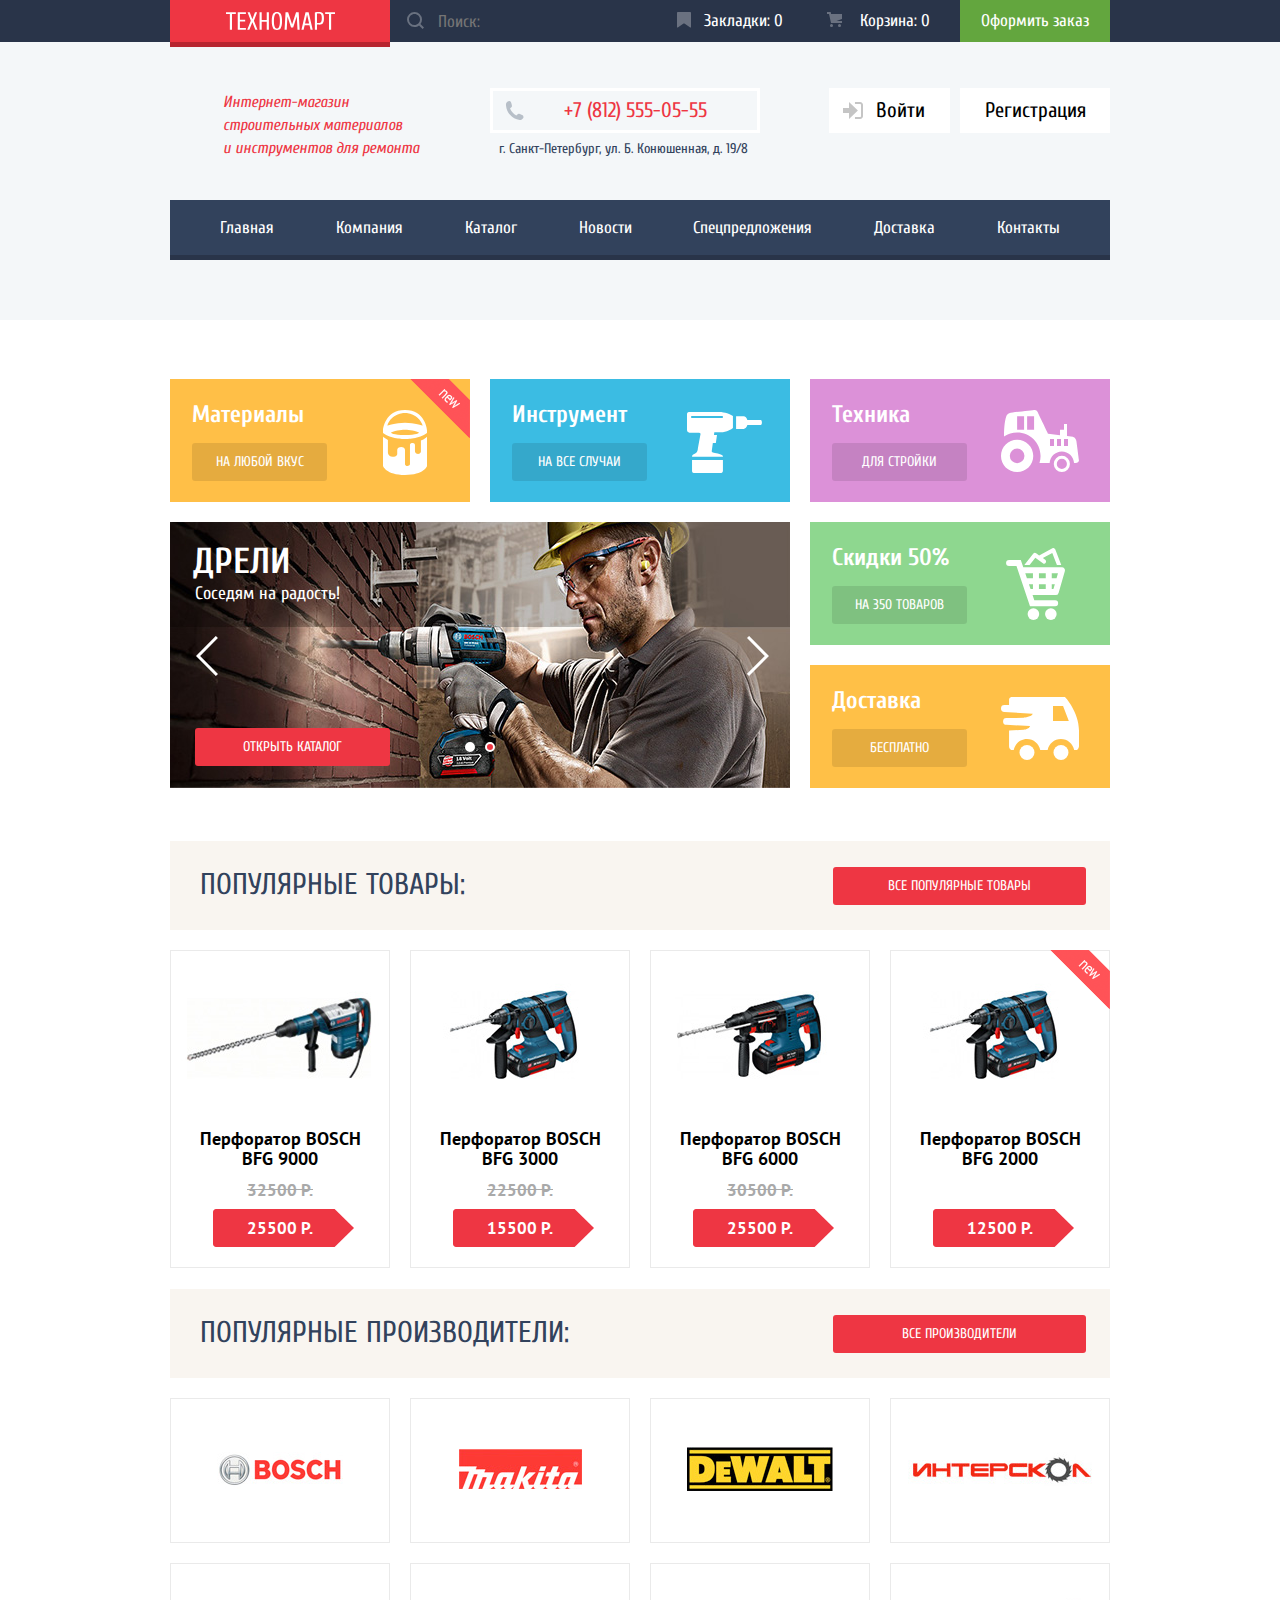
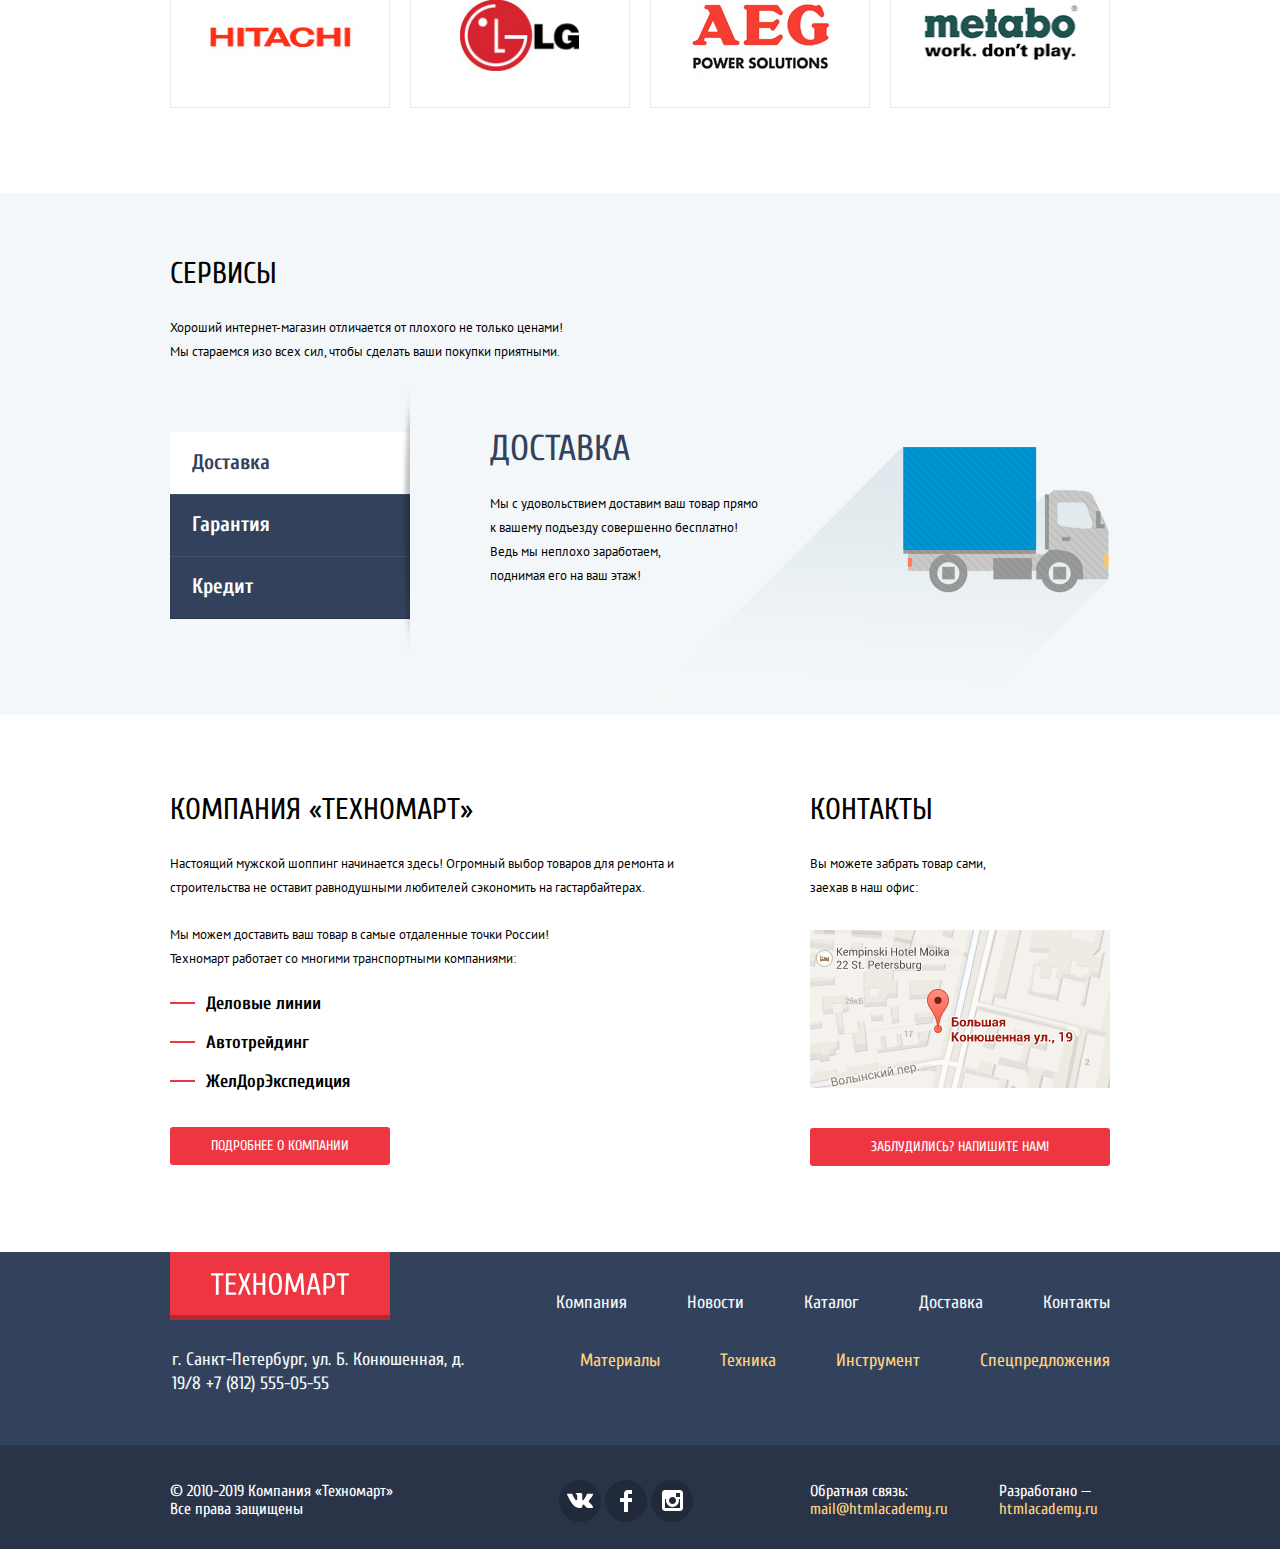
==== index.html @ 9e4eccc7 "del class for modal and required input" ====
<!DOCTYPE html>
<html lang="ru">
  <head>
    <meta charset="utf-8">
    <title>Интернет-магазин «Техномарт»</title>
    <link href="css/normalize.css" rel="stylesheet">
    <link href="css/style.css" rel="stylesheet">
    <link href="https://fonts.googleapis.com/css?family=Cuprum:400,400i,700&display=swap&subset=cyrillic" rel="stylesheet">
    <link href="https://fonts.googleapis.com/css?family=PT+Sans:400,700&display=swap&subset=cyrillic" rel="stylesheet">
  </head>
  <body>
    <header class="main-header">
      <div class="header-top">
        <div class="container">
          <div class="logo-index">
            <img src="img/logo-technomart.svg" width="109" height="19" alt="Логитип интернет-магазина «Техномарт»"></div>
          <form class="header-search" action="https://echo.htmlacademy.ru" method="get">
            <input class="search" type="search" name="search" placeholder="Поиск:">
            <button class="button-search" type="submit" aria-label="Поиск">
              <svg xmlns="http://www.w3.org/2000/svg" width="17" height="17" viewBox="0 0 17 17" aria-hidden="true">
                <path class="icon-search" fill="#ffffff" opacity="0.3" d="M17 15.586l-3.542-3.542A7.465 7.465 0 0 0 15 7.5 7.5 7.5 0 1 0 7.5 15c1.71 0 3.282-.579 4.544-1.542L15.586 17 17 15.586zM2 7.5C2 4.467 4.467 2 7.5 2 10.532 2 13 4.467 13 7.5c0 3.032-2.468 5.5-5.5 5.5A5.506 5.506 0 0 1 2 7.5z"/>
              </svg>
            </button>
          </form>
          <a class="header-bookmark" href="">
            <img class="icon-bookmark" src="img/icon-bookmark.svg" width="14" height="16" alt="" aria-hidden="true">Закладки: 0</a>
          <a class="header-cart" href="">
            <img class="icon-cart" src="img/icon-cart.svg" width="15" height="15" alt="" aria-hidden="true">Корзина: 0</a>
          <a class="header-buy" href="">Оформить заказ</a>
        </div>
      </div>
      <div class="header-middle">
        <div class="container">
          <h1 class="title">Интернет-магазин строительных материалов и&nbsp;инструментов для ремонта</h1>
          <div class="header-contacts">
            <a class="phone" href="tel:+78125550555">
             <img src="img/icon-phone.svg" width="19" height="19" alt="" aria-hidden="true">+7 (812) 555-05-55</a>
            <p class="address">г. Санкт-Петербург, ул. Б. Конюшенная, д. 19/8</p>
          </div>
          <div class="user-menu">
            <a class="user-item user-login" href="">
              <svg xmlns="http://www.w3.org/2000/svg" width="20" height="17" viewBox="0 0 20 17" aria-hidden="true">
                <path fill="#c5c5c5" d="M14.875 8.5L6 0v6H0v5h6v6z"/>
                <path fill="#c5c5c5" d="M16.986 15.01h-5.027V17h5.027c2.178 0 3.004-1.81 3.029-3.026V3.028C19.99 1.811 19.164 0 16.986 0h-5.027v1.99h5.027c.839 0 .992.681 1.01 1.057v10.904c-.017.376-.171 1.059-1.01 1.059z"/>
              </svg>Войти</a>
            <a class="user-item user-reg" href="">Регистрация</a>
          </div>
        </div>
      </div>
      <div class="header-down">
        <div class="container">
          <nav class="main-navigation" aria-label="Навигация по сайту">
            <ul class="site-navigation list-style">
              <li><a href="index.html">Главная</a></li>
              <li><a href="">Компания</a></li>
              <li><a href="catalog.html">Каталог</a></li>
              <li><a href="">Новости</a></li>
              <li><a href="">Спецпредложения</a></li>
              <li><a href="">Доставка</a></li>
              <li><a href="">Контакты</a></li>
            </ul>
          </nav>
        </div>
      </div>
    </header>
    <main>
      <section class="promo">
        <div class="container">
          <h2  class="visually-hidden">Каталог</h2>
          <div class="promo-wrapper">
            <div class="promo-item promo-material">
              <h3 class="promo-item-title">Материалы</h3>
              <a class="button promo-button" href="">на любой вкус</a>
              <img src="img/icon-material.svg" width="44" height="65" alt="Краски, плитки, пеноблоки и тому подобное.">
              <img class="new-flag" src="img/new-flag.png" width="60" height="59" alt="Новый товар">
            </div>
            <div class="promo-item promo-tool">
              <h3 class="promo-item-title">Инструмент</h3>
              <a class="button promo-button" href="">на все случаи</a>
              <img src="img/icon-tool.svg" width="75" height="61" alt="Шуруповёрты, ключи, пилы и так далее.">
            </div>
            <div class="promo-item promo-equipment">
              <h3 class="promo-item-title">Техника</h3>
              <a class="button promo-button" href="">для стройки</a>
              <img src="img/icon-equipment.svg" width="78" height="62" alt="Экскаваторы, краны, погрузчики и все в этом духе.">
            </div>
            <div class="slider-promo">
              <ul class="list-style" aria-label="Слайдер">
                <li class="slider slider-1">
                  <div>
                    <h3 class="slider-title">Перфораторы</h3>
                    <p class="slider-comment">Настоящие мужские игрушки</p>
                  </div>
                  <img class="slider-image" src="img/slider-image-2.jpg" width="620" height="266" alt="Мужчина-рабочий сверлит в стене перфоратором">
                  <a class="button slider-button" href="catalog.html">Открыть каталог</a>
                </li>
                <li class="slider slider-2">
                  <div>
                    <h3 class="slider-title">Дрели</h3>
                    <p class="slider-comment">Соседям на радость!</p>
                  </div>
                  <img class="slider-image" src="img/slider-image-1.jpg" width="620" height="266" alt="Мужчина-рабочий сверлит в стене дрелью">
                  <a class="button slider-button" href="catalog.html">Открыть каталог</a>
                </li>
              </ul>
              <ul class="list-style" aria-label="Следующий или предыдущий слайдер">
                <li>
                  <button type="button" class="button-left" aria-label="Предыдущий слайдер">
                  <img src="img/icon-left.svg" width="22" height="40" alt=""></button>
                </li>
                <li>
                  <button type="button" class="button-right" aria-label="Следующий слайдер">
                  <img src="img/icon-right.svg" width="22" height="40" alt=""></button>
                </li>
              </ul>
              <ul class="list-style" aria-label="Навигация по слайдеру">
                <li>
                  <button type="button" class="slider-dots-1" aria-label="К слайдеру 1"></button>
                </li>
                <li>
                  <button type="button" class="slider-dots-2" aria-label="К слайдеру 2"></button>
                </li>
              </ul>
            </div>
            <div class="right-promo-wrapper">
              <div class="promo-item promo-sale">
                  <h3 class="promo-item-title">Скидки 50%</h3>
                  <a class="button promo-button" href="">на 350 товаров</a>
                  <img src="img/icon-sale.svg" width="59" height="72" alt="Множество товаров со скидками в твоей корзине.">
              </div>
              <div class="promo-item promo-delivery">
                  <h3 class="promo-item-title">Доставка</h3>
                  <a class="button promo-button" href="">бесплатно</a>
                  <img src="img/icon-delivery.svg" width="78" height="63" alt="Бытрая газелька доставит куда-угодно.">
              </div>
            </div>
          </div>
        </div>
      </section>
      <section class="top-item">
        <div class="container">
          <div class="title-wrapper">
            <h2 class="section-title">Популярные товары:</h2>
            <a class="button button-top-item" href="">Все популярные товары</a>
          </div>
          <div class="index-item-wrapper">
            <ul class="catalog-items list-style">
              <li>
                <article class="card-item">
                  <h3 class="name-item">
                    <a href="">
                      <span class="name">Перфоратор BOSCH</span>
                      <span class="name">BFG 9000</span>
                    </a>
                  </h3>
                  <div class="card-item-image">
                    <img src="img/item-image-3.jpg" width="218" height="170" alt="Перфоратор BOSCH BFG 9000">
                  </div>
                  <p class="price-item">
                    <span class="price">25500 Р.</span>
                    <del class="old-price">32500 Р.</del>
                  </p>
                  <ul class="item-overlay list-style">
                    <li>
                      <a class="card-button button-buy" href="" aria-label="Купить товар">
                        <img class="icon-cart" src="img/icon-cart.svg" width="15" height="15" alt="" aria-hidden="true">Купить</a>
                    </li>
                    <li>
                      <a class="card-button button-bookmark" href="" aria-label="Добавить в закладки">В закладки</a>
                    </li>
                  </ul>
                </article>
              </li>
              <li>
                <article class="card-item">
                  <h3 class="name-item">
                    <a href="">
                      <span class="name">Перфоратор BOSCH</span>
                      <span class="name">BFG 3000</span>
                    </a>
                  </h3>
                  <div class="card-item-image">
                    <img src="img/item-image-1.jpg" width="218" height="170" alt="Перфоратор BOSCH BFG 3000">
                  </div>
                  <p class="price-item">
                    <span class="price">15500 Р.</span>
                    <del class="old-price">22500 Р.</del>
                  </p>
                  <ul class="item-overlay list-style">
                    <li>
                      <a class="card-button button-buy" href="" aria-label="Купить товар">
                        <img class="icon-cart" src="img/icon-cart.svg" width="15" height="15" alt="" aria-hidden="true">Купить</a>
                    </li>
                    <li>
                      <a class="card-button button-bookmark" href="" aria-label="Добавить в закладки">В закладки</a>
                    </li>
                  </ul>
                </article>
              </li>
              <li>
                <article class="card-item">
                  <h3 class="name-item">
                    <a href="">
                      <span class="name">Перфоратор BOSCH</span>
                      <span class="name">BFG 6000</span>
                    </a>
                  </h3>
                  <div class="card-item-image">
                    <img src="img/item-image-2.jpg" width="218" height="170" alt="Перфоратор BOSCH BFG 6000">
                  </div>
                  <p class="price-item">
                    <span class="price">25500 Р.</span>
                    <del class="old-price">30500 Р.</del>
                  </p>
                  <ul class="item-overlay list-style">
                    <li>
                      <a class="card-button button-buy" href="" aria-label="Купить товар">
                        <img class="icon-cart" src="img/icon-cart.svg" width="15" height="15" alt="" aria-hidden="true">Купить</a>
                    </li>
                    <li>
                      <a class="card-button button-bookmark" href="" aria-label="Добавить в закладки">В закладки</a>
                    </li>
                  </ul>
                </article>
              </li>
              <li>
                <article class="card-item">
                  <h3 class="name-item">
                    <a href="">
                      <span class="name">Перфоратор BOSCH</span>
                      <span class="name">BFG 2000</span>
                    </a>
                  </h3>
                  <div class="card-item-image">
                    <img src="img/item-image-1.jpg" width="218" height="170" alt="Перфоратор BOSCH BFG 2000">
                  </div>
                  <p class="price-item">
                    <span class="price">12500 Р.</span>
                  </p>
                  <ul class="item-overlay list-style">
                    <li>
                      <a class="card-button button-buy" href="" aria-label="Купить товар">
                        <img class="icon-cart" src="img/icon-cart.svg" width="15" height="15" alt="" aria-hidden="true">Купить</a>
                    </li>
                    <li>
                      <a class="card-button button-bookmark" href="" aria-label="Добавить в закладки">В закладки</a>
                    </li>
                  </ul>
                  <img class="new-flag" src="img/new-flag.png" width="60" height="59" alt="Новый товар">
                </article>
              </li>
            </ul>
          </div>
        </div>
      </section>
      <section class="manufacturer">
        <div class="container">
          <div class="title-wrapper">
            <h2 class="section-title">Популярные производители:</h2>
            <a class="button button-manufacturer" href="">Все производители</a>
          </div>
          <ul class="manufacturer-items list-style">
            <li class="manufacturer-item">
              <a href="">
                <img src="img/bosch.jpg" width="126" height="37" alt="BOSCH">
              </a>
            </li>
            <li class="manufacturer-item">
              <a href="">
                <img src="img/makita.jpg" width="123" height="40" alt="Makita">
              </a>
            </li>
            <li class="manufacturer-item">
              <a href="">
                <img src="img/de-walt.jpg" width="146" height="44" alt="DeWalt">
              </a>
            </li>
            <li class="manufacturer-item">
              <a href="">
                <img src="img/interskol.jpg" width="200" height="88" alt="Интерскол">
              </a>
            </li>
            <li class="manufacturer-item">
              <a href="">
                <img src="img/hitachi.jpg" width="169" height="31" alt="Hitachi">
              </a>
            </li>
            <li class="manufacturer-item">
              <a href="">
                <img src="img/lg.jpg" width="121" height="73" alt="LG">
              </a>
            </li>
            <li class="manufacturer-item">
              <a href="">
                <img src="img/aeg.jpg" width="151" height="96" alt="AEG">
              </a>
            </li>
            <li class="manufacturer-item">
              <a href="">
                <img src="img/metabo.jpg" width="204" height="69" alt="metabo">
              </a>
            </li>
          </ul>
        </div>
      </section>
      <section class="service">
        <div class="container">
          <div class="service-heading-wrapper">
            <h2 class="service-title">Сервисы</h2>
            <p class="text">Хороший интернет-магазин отличается от&nbsp;плохого не&nbsp;только ценами! Мы&nbsp;стараемся изо всех сил, чтобы сделать ваши покупки приятными.</p>
          </div>
          <div class="service-wrapper">
            <ul class="service-list list-style">
              <li><a class="service-button active" href="">Доставка</a></li>
              <li><a class="service-button" href="">Гарантия</a></li>
              <li><a class="service-button" href="">Кредит</a></li>
            </ul>
            <ul class="service-page-wrapper list-style">
              <li class="service-page delivery-page">
                <h4 class="service-page-title">Доставка</h4>
                <p class="text">Мы&nbsp;с&nbsp;удовольствием доставим ваш товар прямо<br> к&nbsp;вашему подъезду совершенно бесплатно! Ведь&nbsp;мы&nbsp;неплохо заработаем,<br> поднимая его на&nbsp;ваш этаж!</p>
                <img src="img/delivery.png" width="468" height="261" alt="Синий грузовичок">
              </li>
              <li class="service-page guarantee-page">
                <h4 class="service-page-title">Гарантия</h4>
                <p class="text">Если купленный у&nbsp;нас товар поломается или заискрит,<br> а&nbsp;также в&nbsp;случае пожара, спровоцированного его возгоранием, вы&nbsp;всегда можете быть уверены в&nbsp;нашей гарантии. Мы&nbsp;обменяем сгоревший товар на&nbsp;новый.<br> Дом уж&nbsp;восстановите как-нибудь сами.</p>
                <img src="img/guarantee.png" width="389" height="283" alt="Приз за стопроцентную гарантию">
              </li>
              <li class="service-page credit-page">
                <h4 class="service-page-title">Кредит</h4>
                <p class="text">Залезть в&nbsp;долговую яму стало проще!<br> Кредитные консультанты придут вам на&nbsp;помощь.</p>
                <a class="button button-credit">Отправить заявку</a>
                <img src="img/credit.png" width="465" height="285" alt="Кредитный договор">
              </li>
            </ul>
          </div>
        </div>
      </section>
      <div class="container bottom-column">
        <section class="info">
          <h2 class="info-title">Компания «Техномарт»</h2>
          <p class="text">Настоящий мужской шоппинг начинается здесь! Огромный выбор товаров для ремонта и строительства не&nbsp;оставит равнодушными любителей сэкономить на&nbsp;гастарбайтерах.</p>
          <p class="text">Мы&nbsp;можем доставить ваш товар в&nbsp;самые отдаленные точки России! Техномарт работает со&nbsp;многими транспортными компаниями:</p>
          <ul class="partnership list-style">
           <li>Деловые линии</li>
           <li>Автотрейдинг</li>
           <li>ЖелДорЭкспедиция</li>
         </ul>
           <a class="button button-info" href="">Подробнее о компании</a>
        </section>
        <section class="contacts">
          <h2 class="contacts-title">Контакты</h2>
          <p class="text">Вы&nbsp;можете забрать товар сами, заехав в&nbsp;наш офис:</p>
          <div class="contact-map">
            <a href="https://yandex.ru/maps/2/saint-petersburg/?ll=30.323055%2C59.938631&mode=search&sll=30.323055%2C59.938631&source=wizgeo&text=%D0%A0%D0%BE%D1%81%D1%81%D0%B8%D1%8F%2C%20%D0%A1%D0%B0%D0%BD%D0%BA%D1%82-%D0%9F%D0%B5%D1%82%D0%B5%D1%80%D0%B1%D1%83%D1%80%D0%B3%2C%20%D0%91%D0%BE%D0%BB%D1%8C%D1%88%D0%B0%D1%8F%20%D0%9A%D0%BE%D0%BD%D1%8E%D1%88%D0%B5%D0%BD%D0%BD%D0%B0%D1%8F%20%D1%83%D0%BB%D0%B8%D1%86%D0%B0%2C%2019%2F8&utm_medium=maps-desktop&utm_source=serp&z=16">
              <img src="img/map.jpg" width="300" height="158" alt="Адрес нашего магазина: город Санкт-Петербург, улица Большая Конюшенная, дом  19/8">
            </a>
          </div>
          <a class="button button-contact" href="writeus.html">Заблудились? Напишите нам!</a>
        </section>
      </div>
    </main>
    <footer>
      <div class="footer-up">
        <div class="container">
          <div class="footer-logo-wrapper">
            <div class="logo-down">
            <img src="img/logo-technomart.svg" width="138" height="23" alt="Логитип интернет-магазина «Техномарт»"></div>
            <p class="footer-address">г. Санкт-Петербург, ул. Б. Конюшенная, д. 19/8
              <a href="tel:+78125550555">+7 (812) 555-05-55</a></p>
          </div>
          <div class="footer-navigation-wrapper">
           <nav class="footer-top-navigation">
             <ul class="footer-navigation list-style">
               <li><a href="">Компания</a></li>
               <li><a href="">Новости</a></li>
               <li><a href="catalog.html">Каталог</a></li>
               <li><a href="">Доставка</a></li>
               <li><a href="">Контакты</a></li>
             </ul>
           </nav>
           <nav class="footer-bottom-navigation">
             <ul class="footer-navigation list-style">
               <li><a href="">Материалы</a></li>
               <li><a href="">Техника</a></li>
               <li><a href="">Инструмент</a></li>
               <li><a href="">Спецпредложения</a></li>
             </ul>
           </nav>
          </div>
        </div>
      </div>
      <div class="footer-down">
        <div class="container">
          <p class="copyright">© 2010-2019 Компания «Техномарт» Все права защищены</p>
          <div class="social-wrapper">
            <h4 class="visually-hidden">Наш магазин в социальных сетях</h4>
            <ul class="social list-style">
              <li>
                <a href="" aria-label="Техномарт во Вконтакте">
                  <img src="img/icon-vk.svg" width="26" height="15" alt="" aria-hidden="true">
                </a>
              </li>
              <li>
                <a href="" aria-label="Техномарт в Фейсбуке">
                  <img src="img/icon-fb.svg" width="12" height="22" alt="" aria-hidden="true">
                </a>
              </li>
              <li>
                <a href="" aria-label="Техномарт в Инстаграме">
                  <img src="img/icon-insta.svg" width="21" height="21" alt="" aria-hidden="true">
                </a>
              </li>
            </ul>
          </div>
          <div class="footer-feedback-wrapper">
            <p class="footer-feedback">Обратная связь:
               <a href="mailto:mail@htmlacademy.ru">mail@htmlacademy.ru</a>
            </p>
            <p class="footer-developed">Разработано —
              <a href="https://htmlacademy.ru/intensive/htmlcss">htmlacademy.ru</a>
            </p>
          </div>
        </div>
      </div>
    </footer>
    <div class="overlay"></div>
    <section class="container modal-map">
      <h2 class="visually-hidden">Как проехать</h2>
      <a href="https://yandex.ru/maps/2/saint-petersburg/?ll=30.323055%2C59.938631&mode=search&sll=30.323055%2C59.938631&source=wizgeo&text=%D0%A0%D0%BE%D1%81%D1%81%D0%B8%D1%8F%2C%20%D0%A1%D0%B0%D0%BD%D0%BA%D1%82-%D0%9F%D0%B5%D1%82%D0%B5%D1%80%D0%B1%D1%83%D1%80%D0%B3%2C%20%D0%91%D0%BE%D0%BB%D1%8C%D1%88%D0%B0%D1%8F%20%D0%9A%D0%BE%D0%BD%D1%8E%D1%88%D0%B5%D0%BD%D0%BD%D0%B0%D1%8F%20%D1%83%D0%BB%D0%B8%D1%86%D0%B0%2C%2019%2F8&utm_medium=maps-desktop&utm_source=serp&z=16">
        <img src="img/map-big.jpg" width="940" height="446" alt="Адрес нашего магазина: город Санкт-Петербург, улица Большая Конюшенная, дом  19/8">
      </a>
      <button class="button-close" type="button" aria-label="Закрыть модальное окно">
        <img src="img/form-close.svg" width="21" height="21" alt="" aria-hidden="true">
      </button>
    </section>
    <section class="container modal-feedback">
      <h2 class="visually-hidden">Обратная связь</h2>
      <form class="form-feedback" action="https://echo.htmlacademy.ru" method="post">
        <div class="form-wrapper">
          <div class="form-item name">
            <label for="name-field">Ваше имя:</label>
            <input type="text" name="name" value="" id="name-field" placeholder="Имя Фамилия">
          </div>
          <div class="form-item email">
            <label for="email-field">Ваш e-mail:</label>
            <input type="email" name="email" value="" id="email-field" placeholder="email@example.com">
          </div>
          <div class="form-item textarea">
            <label for="feedback-field">Текст письма:</label>
            <textarea name="feedback" id="feedback-field" placeholder="В свободной форме"></textarea>
          </div>
        </div>
        <div class="form-button">
          <button class="button" type="submit">Отправить</button>
        </div>
      </form>
      <button class="button-close" type="button" aria-label="Закрыть модальное окно">
        <img src="img/form-close.svg" width="21" height="21" alt="" aria-hidden="true">
      </button>
    </section>
    <script src="js/script-index.js"></script>
  </body>
</html>
---- css/style.css ----
/* global */

html {
  box-sizing: border-box;
}

*,
*::before,
*::after {
  box-sizing: inherit;
}

body {
  min-width: 960px;
  position: relative;
  margin: 0;
  padding: 0;
  font-family: "Cuprum", "Arial", sans-serif;
  color: #000;
}

a {
 text-decoration: none;
}

img {
  max-width: 100%;
  height: auto;
}

.list-style {
  list-style: none;
  margin: 0;
  padding: 0;
}

.text {
  margin: 0;
  font-family: "PT Sans", "Arial",  sans-serif;
  font-size: 13px;
  line-height: 24px;
}

.visually-hidden {
  position: absolute;
  width: 1px;
  height: 1px;
  margin: -1px;
  border: 0;
  padding: 0;
  clip: rect(0 0 0 0);
  overflow: hidden;
}

.button {
  height: 38px;
  padding: 0 10px;
  display: flex;
  justify-content: center;
  align-items: center;
  border-radius: 3px;
  border: none;
  font-size: 14px;
  line-height: 18px;
  text-align: center;
  color: #fff;
  background-color: #ee3643;
  text-transform: uppercase;
}

.button:hover,
.button:focus {
  background-color: #ca2c37;
}

.button:active {
  background-color: #ba2732;
}

.container {
  width: 960px;
  margin: 0 auto;
  padding: 0 10px;
  display: flex;
}

/* header */

.main-header {
  min-height: 320px;
  margin-bottom: 59px;
  background-color: #f4f7f9
}

.header-top {
  min-height: 42px;
  margin-bottom: 46px;
  background-color: #293449;
}

.header-top .container {
  min-height: 42px;
  display: flex;
  flex-wrap: wrap;
  align-items: center;
  justify-content: flex-end;
  background-color: #293449;
}

.header-top a {
  font-size: 17px;
  line-height: 18px;
  color: #fff;
}

.logo-index,
.logo-top {
  width: 220px;
  height: 42px;
  display: flex;
  justify-content: center;
  align-items: center;
  box-shadow: 0px 5px 0 0 #B72530;
  background-color: #ee3643;
}

.logo-top:hover,
.logo-top:focus {
  background-color: #ca2c37;
}

.logo-top:active {
  background-color: #ba2732;
}

.header-search {
  width: 270px;
  position: relative;
}

.search {
  width: 270px;
  height: 42px;
  padding: 0;
  padding-left: 48px;
  font-size: 17px;
  line-height: 18px;
  border: none;
  color: #fff;
  background-color: #293449;
  outline: none;
}

.search:hover {
  background-color: #212a3a;
}

.search:focus {
  color: #000;
  background-color: #fff;
}

.header-search .button-search {
  width: 17px;
  height: 17px;
  padding: 0;
  position: absolute;
  top: 12px;
  left: 17px;
  order: -1;
  border: none;
  background-color: #293449;
  cursor: pointer;
}

.button-search:hover .icon-search,
.button-search:focus .icon-search {
  opacity: 1;
}

.button-search:active .icon-search {
  fill: #ee3643;
}

.search:hover + .button-search{
  background-color: #212a3a;
}

.search:hover + .button-search .icon-search {
  opacity: 1;
}

.search:focus + .button-search {
  background-color: #fff;
}

.search:focus + .button-search .icon-search {
  fill: #ee3643;
}

.header-bookmark {
  width: 150px;
  height: 42px;
  padding-left: 17px;
  position: relative;
  display: flex;
  justify-content: center;
  align-items: center;
  background-color: #293449;
}

.icon-bookmark {
  position: absolute;
  top: 12px;
  left: 17px;
  margin-right: 13px;
  opacity: 0.3;
}

.header-bookmark:hover,
.header-bookmark:focus {
  background-color: #212a3a;
}

.header-bookmark:active {
  color: rgba(255, 255, 255, 0.5);
}

.header-bookmark:hover .icon-bookmark,
.header-bookmark:focus .icon-bookmark {
  opacity: 1;
}

.header-bookmark:active .icon-bookmark {
  opacity: 0.5;
}

.header-bookmark.active {
  background-color: #ee3643;
}

.header-bookmark.active:hover,
.header-bookmark.active:focus {
  background-color: #ca2c37;
}

.header-bookmark.active:active {
  background: #ba2732;
}

.header-bookmark.active:hover .icon-cart,
.header-bookmark.active:focus .icon-cart {
  opacity: 1;
}

.header-bookmark.active:active .icon-cart {
  opacity: 0.5;
}

.header-cart {
  width: 150px;
  height: 42px;
  padding-left: 19px;
  position: relative;
  display: flex;
  justify-content: center;
  align-items: center;
  background-color: #293449;
}

.icon-cart {
  position: absolute;
  top: 12px;
  left: 17px;
  margin-right: 17px;
  opacity: 0.3;
}

.header-cart:hover,
.header-cart:focus {
  background-color: #212a3a
}

.header-cart:active {
  color: rgba(255, 255, 255, 0.5);
}

.header-cart:hover .icon-cart,
.header-cart:focus .icon-cart {
  opacity: 1;
}

.header-cart:active .icon-cart {
  opacity: 0.5;
}

.header-cart.active {
  background-color: #ee3643;
}

.header-cart.active:hover,
.header-cart.active:focus {
  background-color: #ca2c37;
}

.header-cart.active:active {
  background: #ba2732;
}

.header-cart.active:hover .icon-cart,
.header-cart.active:focus .icon-cart {
  opacity: 1;
}

.header-cart.active:active .icon-cart {
  opacity: 0.5;
}

.header-buy {
  width: 150px;
  height: 42px;
  display: flex;
  justify-content: center;
  align-items: center;
  background-color: #63a63e;
}

.header-buy:hover,
.header-buy:focus {
  background-color: #5fbb2d;
}

.header-buy:active {
  color: rgba(255, 255, 255, 0.5);
  background-color: #518534;
}

.header-middle {
  padding-bottom: 39px;
  background-color: #f4f7f9
}

.title {
  width: 200px;
  min-height: 69px;
  margin: 0;
  margin-top: 3px;
  margin-right: 70px;
  margin-left: 53px;
  font-size: 16px;
  line-height: 23px;
  font-weight: normal;
  font-style: italic;
  color: #ee3643;
}

.header-contacts {
  width: 270px;
  margin-right: 51px;
  display: flex;
  flex-direction: column;
  align-items: center;
}

.phone {
  width: 270px;
  height: 45px;
  padding: 0;
  padding-left: 71px;
  position: relative;
  border: 3px solid #fff;
  display: flex;
  align-items: center;
  font-size: 21px;
  color: #ee3643;
}

.phone img {
  position: absolute;
  top: 10px;
  left: 12px;
}

.address {
  width: inherit;
  margin: 0;
  padding: 0;
  padding: 4px 9px 0;
  font-size: 14px;
  line-height: 24px;
  color: #32425c;
}

.user-menu {
  min-width: 299px;
  max-width: 299px;
  display: flex;
  flex-wrap: wrap;
  justify-content: flex-end;
  align-content: flex-start;
}

.user-item {
  height: 45px;
  padding: 0 25px;
  margin-bottom: 5px;
  margin-left: 10px;
  display: flex;
  justify-content: center;
  align-items: center;
  flex-grow: 1;
  font-size: 21px;
  color: #000;
  background-color: #fff;
}

.user-login {
  width: 121px;
  position: relative;
  display: flex;
  flex-grow: 0;
  justify-content: flex-end;
  align-items: center;
}

.user-login svg {
  position: absolute;
  top: 14px;
  left: 14px;
}

.user-item:hover,
.user-item:focus {
  color: #ee3643;
}

.user-item:active {
  color: rgba(0, 0, 0, 0.3);
}

.user-item:hover path,
.user-item:focus path {
  fill: #32425c;
}

.user-item:active path {
  fill: #c5c5c5;
}

.user-reg {
  width: 150px;
  display: flex;
  flex-grow: 0;
  justify-content: center;
  align-items: center;
}

.user-profile {
  width: 249px;
  margin-left: 0;
  padding: 0 0 0 46px ;
  position: relative;
  display: flex;
  justify-content: flex-start;
  align-items: center;
  flex-grow: 0;
}

.user-profile:hover,
.user-profile:focus {
  color: #000;
}

.user-profile svg {
  position: absolute;
  left: 14px;
}

.user-logout {
  width: 50px;
  margin: 0 0 5px 0;
  padding: 10px 4px;
  display: flex;
  flex-grow: 0;
}

.user-login-menu {
  width: 299px;
  min-height: 18px;
  margin-top: 2px;
  padding-right: 71px;
  padding-left: 17px;
  display: flex;
  flex-wrap: wrap;
  justify-content: space-between;
  align-items: center;
}

.user-login-menu li {
  position: relative;
}

.user-login-menu li:nth-child(2n) {
  padding-left: 31px;
}

.user-login-menu li:nth-child(2n)::before {
  content: "";
  position: absolute;
  top: 7px;
  left: 13px;
  border-radius: 5px;
  border: 2px solid #32425c;
}

.user-login-menu a {
  font-size: 16px;
  line-height: 16px;
  text-decoration: underline;
  color: #32425c;
}

.user-login-menu a:hover,
.user-login-menu a:focus {
  color: #ee3643;
}

.user-login-menu a:active {
  color: rgba(0, 0, 0, 0.3);
}

.header-down {
  padding-bottom: 60px;
}

.main-navigation {
  width: 940px;
  background-color: #32425c;
  box-shadow: inset 0px -5px 0 0 #293449;
}

.site-navigation {
  min-height: 60px;
  padding-right: 19px;
  padding-left: 19px;
  margin: 0;
  display: flex;
  flex-wrap: wrap;
  justify-content: center;
  align-items: stretch;
}

.site-navigation li {
  min-width: 114px;
  height: 60px;
  display: flex;
  flex-grow: 1;
  justify-content: center;
  align-items: stretch;
}

.site-navigation a {
  padding: 0 30px;
  padding-bottom: 4px;
  display: flex;
  flex-grow: 1;
  justify-content: center;
  align-items: center;
  font-size: 17px;
  color: #fff;
}

.site-navigation a:hover,
.site-navigation a:focus {
  background-color: #293449;
}

.site-navigation a:active {
  color: rgba(255, 255, 255, 0.5);
}

/* index page */
/* section */

.promo {
  margin-bottom: 33px;
}

.promo-wrapper {
  width: 940px;
  min-height: 409px;
  display: flex;
  flex-wrap: wrap;
  justify-content: space-between;
  align-content: space-between;
}

.right-promo-wrapper {
  min-height: 286px;
  display: flex;
  flex-direction: column;
  justify-content: space-between;
}

.promo-item {
  width: 300px;
  height: 123px;
  margin-bottom: 20px;
  padding: 15px 22px;
  position: relative;
  display: flex;
  flex-direction: column;
  justify-content: space-around;
  flex-wrap: wrap;
  color: #fff;
}

.promo-material {
  background-color: #ffbf47;
}

.promo-material .new-flag {
  position: absolute;
  top: 0;
  left: 240px;
  z-index: 1;
}

.promo-tool {
  background-color: #3bbce3;
}

.promo-equipment {
  background-color: #dc91d8;
}

.promo-sale {
  background-color: #8ed78f;
}

.promo-delivery {
  background-color: #ffc047;
}

.promo-item-title {
  font-size: 24px;
  margin: 0;
  font-weight: bold;
  line-height: 30px;
}

.promo-button {
  width: 135px;
  background-color: rgba(0, 0, 0, 0.1);
}

.promo-button:hover,
.promo-button:focus {
  background-color: rgba(0, 0, 0, 0.2);
}

.promo-button:active {
  background-color: rgba(0, 0, 0, 0.3);
}

.promo-item img {
  position: absolute;
}

.promo-material img {
  top: 31px;
  left: 213px;
}

.promo-tool img {
  top: 33px;
  left: 197px;
}

.promo-equipment img {
  top: 31px;
  left: 191px;
}

.promo-sale img {
  top: 26px;
  left: 196px;
}

.promo-delivery img {
  top: 32px;
  left: 191px;
}

.slider-promo {
  width: 620px;
  height: 266px;
  margin-bottom: 20px;
  position: relative;
  display: flex;
  background-color: #32425c;
}

.slider {
  height: 266px;
  padding-top: 19px;
  padding-bottom: 22px;
  flex-direction: column;
  justify-content: space-between;
}

.slider-1 {
  display: none;
}

.slider-2 {
  display: flex;
}

.slider div {
  z-index: 1;
}

.slider-title {
  padding-left: 23px;
  margin: 0;
  font-weight: bold;
  text-transform: uppercase;
  font-size: 36px;
  color: #fff;
}

.slider-comment {
  padding-left: 25px;
  margin: 0;
  font-size: 18px;
  line-height: 24px;
  color: #fff;
}

.slider-image {
  position: absolute;
  z-index: 0;
  top: 0;
  margin: 0;
}

.slider-button {
  margin-left: 25px;
  width: 195px;
  z-index: 1;
}

.button-left,
.button-right {
  border: none;
  background: transparent;
  cursor: pointer;
}

.button-left {
  position: absolute;
  top: 113px;
  left: 20px;
}

.button-right {
  position: absolute;
  top: 113px;
  right: 15px;
}

.slider-dots-1 {
  width: 10px;
  height: 10px;
  padding: 0;
  position: absolute;
  bottom: 36px;
  left: 295px;
  border: 2px solid #fff;
  border-radius: 50%;
  background-color: #fff;
  cursor: pointer;
}

.slider-dots-2 {
  width: 10px;
  height: 10px;
  padding: 0;
  position: absolute;
  bottom: 36px;
  right: 295px;
  border: 2px solid #fff;
  border-radius: 50%;
  background-color: #ee3643;
  cursor: pointer;
}

/* section */

.top-item {
  margin-bottom: 1px;
}

.top-item .container {
  flex-direction: column;
}

.title-wrapper {
  min-height: 89px;
  padding-right: 24px;
  padding-left: 30px;
  margin-bottom: 20px;
  display: flex;
  justify-content: space-between;
  align-items: center;
  background-color: #f9f5f0;
}

.section-title {
  margin: 0;
  font-size: 30px;
  font-weight: normal;
  text-transform: uppercase;
  color: #32425c;
}

.button-top-item,
.button-manufacturer {
  min-width: 253px;
}

.catalog {
  width: 700px;
  margin-bottom: 60px;
}

.catalog-items {
  display: flex;
  flex-wrap: wrap;
}

.catalog-items li {
  display: flex;
  align-items: stretch;
  margin-right: 20px;
  margin-bottom: 20px;
}

.catalog-item-wrapper .catalog-items li:nth-child(3n) {
  margin-right: 0;
}

.index-item-wrapper .catalog-items li:nth-child(4n) {
  margin-right: 0;
}

.card-item {
  width: 220px;
  min-height: 318px;
  position: relative;
  border: solid 1px #eaeaea;
  display: flex;
  flex-wrap: wrap;
  align-content: space-between;
}

.card-item .new-flag {
  position: absolute;
  top: -1px;
  right: -1px;
  z-index: 1;
}

.card-item:hover {
  box-shadow: 0px 10px 25px 0 rgba(41, 52, 73, 0.5);
}

.name-item {
  min-height: 40px;
  margin: 0;
  margin-top: 4px;
  margin-bottom: 4px;
  padding: 0 15px;
  flex-grow: 1;
}

.name-item .name {
  display: flex;
  justify-content: center;
  font-family: "PT Sans", "Arial", sans-serif;
  font-size: 18px;
  line-height: 20px;
  font-weight: bold;
  color: #000;
}

.card-item-image {
  width: 218px;
  height: 170px;
  margin-bottom: 4px;
  order: -1;
}

.price-item {
  min-height: 94px;
  margin: 0;
  position: relative;
  display: flex;
  flex-grow: 1;
  flex-direction: column-reverse;
  align-items: center;
  font-family: "PT Sans", "Arial", sans-serif;
  font-size: 17px;
  line-height: 18px;
  font-weight: bold;
}

.price-item::before {
  content: "";
  position: absolute;
  bottom: 20px;
  left: 42px;
  width: 141px;
  height: 38px;
  background-image: url("../img/item-button.svg");
  background-repeat: no-repeat;
  background-position: 0 0;
}

.price {
  margin-top: 10px;
  margin-bottom: 30px;
  display: flex;
  justify-content: center;
  align-items: center;
  color: #fff;
  background-color: #ee3643;
  cursor: default;
  z-index: 1;
}

.old-price {
  margin:0;
  margin-top: 5px;
  margin-bottom: 10px;
  color: #a9a9a9;
  cursor: default;
}

.card-item .item-overlay {
  width: 218px;
  height: 170px;
  position: absolute;
  top: 1px;
  left: 1px;
  display: flex;
  opacity: 0;
  flex-direction: column;
  justify-content: center;
  align-items: center;
  background-color: #fff;
}

.card-item:hover .item-overlay {
  opacity: 1;
}

.item-overlay:focus-within {
  opacity: 1;
}

.item-overlay li {
  margin: 0;
  margin-bottom: 8px;
}

.card-button {
  width: 135px;
  height: 38px;
  display: flex;
  justify-content: center;
  align-items: center;
  font-size: 14px;
  line-height: 18px;
  font-family: "Cuprum", "Arial", sans-serif;
  text-transform: uppercase;
  border-radius: 3px;
  cursor: pointer;
}

.button-buy {
  position: relative;
  border: none;
  box-shadow: inset 0px -3px #367315;
  color: #fff;
  background-color: #63a63e;
}

.button-buy img {
  position: absolute;
  left: 12px;
}

.button-buy:hover,
.button-buy:focus {
  background-color: #5fbb2d;
}

.button-buy:active {
  background-color: #518534;
  box-shadow: none;
}

.button-buy:hover .icon-cart,
.button-buy:focus .icon-cart,
.button-buy:active .icon-cart {
  opacity: 1;
}

.button-bookmark {
  border: 3px solid #63a63e;
  color: #32425c;
  background-color: #fff;
}

.button-bookmark:hover,
.button-bookmark:focus {
  border: 3px solid #32425c;
}

.button-bookmark:active {
  opacity: 0.3;
  border: 3px solid #32425c;
}

/* section */

.manufacturer {
  padding-bottom: 65px;
}

.manufacturer .container {
  flex-direction: column;
}

.manufacturer-items {
  min-height: 310px;
  display: flex;
  flex-wrap: wrap;
  justify-content: space-between;
  align-content: space-between;
}

.manufacturer-item {
  display: flex;
  margin-bottom: 20px;
}

.manufacturer-item:hover,
.manufacturer-item:focus {
  box-shadow: 0px 10px 25px 0 rgba(41, 52, 73, 0.5);
  outline: none;
}

.manufacturer-item:active{
  box-shadow: 0px 4px 10px 0 rgba(41, 52, 73, 0.5);
  opacity: 0.3;
}

.manufacturer-item a {
  width: 220px;
  height: 145px;
  display: flex;
  justify-content: center;
  align-items: center;
  border: 1px solid #eaeaea;
}

.manufacturer-item:nth-child(2) img {
  padding-bottom: 4px;
}

.manufacturer-item:nth-child(3) img {
  padding-bottom: 4px;
}

.manufacturer-item:nth-child(4) img {
  padding-bottom: 14px;
}

.manufacturer-item:nth-child(5) img {
  padding-top: 4px;
  padding-left: 2px;
}

.manufacturer-item:nth-child(6) img {
  padding-right: 2px;
}

.manufacturer-item:nth-child(7) img {
  padding-bottom: 2px;
}

.manufacturer-item:nth-child(8) img {
  padding-bottom: 6px;
  padding-left: 2px;
}

/* section */

.service {
  min-height: 522px;
  margin-bottom: 78px;
  background-color: #f4f7f9;
}

.service .container {
  position: relative;
  flex-direction: column;
}

.service-heading-wrapper {
  min-height: 110px;
  margin-top: 60px;
  margin-bottom: 64px;
  display: flex;
  flex-direction: column;
  justify-content: space-between;
}

.service-title {
  padding-top: 4px;
  padding-bottom: 24px;
  margin: 0;
  z-index: 1;
  color: #000;
  font-size: 30px;
  font-weight: normal;
  text-transform: uppercase;
}

.service-heading-wrapper .text {
  width: 425px;
  min-height: 37px;
  margin: 0;
}

.service-wrapper {
  display: flex;
}

.service-list {
  min-height: 183px;
  padding-top: 4px;
  position: relative;
  display: flex;
  flex-direction: column;
}

.service-list::after {
  content: "";
  position: absolute;
  width: 10px;
  height: 279px;
  right: 0;
  top: -48px;
  background-image: url("../img/shadow.png");
  background-repeat: no-repeat;
  background-position: 0 0;
}

.service-list li {
  display: flex;
  flex-direction: column;
}

.service-button {
  width: 240px;
  height: 62px;
  padding-bottom: 2px;
  padding-left: 22px;
  display: flex;
  align-items: center;
  box-shadow: 0px 1px 0 0 #293449, inset 0px 1px 0 0 #405069;
  font-size: 21px;
  font-weight: bold;
  line-height: 30px;
  color: #fff;
  background-color: #32425c;
}

.service-button.active {
  box-shadow: 0px 1px 0 0 #ffffff, inset 0px 1px 0 0 #ffffff;
  color: #32425c;
  background-color: #fff;
}

.service-button:hover,
.service-button:focus {
  box-shadow: 0px 1px 0 0 #293449, inset 0px 1px 0 0 #405069;
  color: #fff;
  background-color: #293449;
}

.service-button:active {
  box-shadow: 0px 1px 0 0 #ffffff, inset 0px 1px 0 0 #ffffff;
  color: #32425c;
  background-color: #fff;
}

.service-page-wrapper {
  width: 700px;
}

.service-page {
  min-height: 280px;
  position: relative;
  padding-left: 80px;
  display: flex;
  flex-direction: column;
}

.delivery-page {
  display: flex;
}

.guarantee-page {
  display: none;
}

.credit-page {
  display: none;
}

.service-page-title {
  padding-bottom: 23px;
  margin: 0;

  z-index: 1;
  font-size: 36px;
  font-weight: normal;
  text-transform: uppercase;
  color: #32425c;
}

.delivery-page .text {
  width: 296px;
  margin: 0;
  padding-bottom: 27px;
  z-index: 1;
}

.guarantee-page .text {
  width: 418px;
  margin: 0;
  padding-bottom: 27px;
  z-index: 1;
}

.credit-page .text {
  width: 310px;
  margin: 0;
  padding-bottom: 27px;
  z-index: 1;
}

.service-page img {
  position: absolute;
  z-index: 0;
}

.service-page:first-child img {
  right: 1px;
  bottom: 0;
}

.service-page:nth-child(2) img {
  right: -8px;
  bottom: 0;
}

.service-page:nth-child(3) img {
  right: -10px;
  bottom: 0;
}

.button-credit {
  width: 195px;
}

/* section */

.bottom-column {
  justify-content: space-between;
  padding-bottom: 86px;
}

.info-title,
.contacts-title {
  margin: 0;
  margin-bottom: 24px;
  text-transform: uppercase;
  font-weight: normal;
  font-size: 30px;
}

.info .text {
  width: 550px;
  margin-bottom: 23px;
}

.info .text:nth-of-type(2) {
  width: 415px;
}

.button-info {
  width: 220px;
}

.partnership {
  padding-bottom: 16px;
  padding-left: 36px;
  font-size: 18px;
  line-height: 20px;
  font-weight: bold;
}

.partnership li {
  position: relative;
  padding-bottom: 19px;
}

.partnership li::before {
  content: "";
  position: absolute;
  display: block;
  width: 25px;
  left: -36px;
  top: 8px;
  border: 1px solid #ee3643;
}

/* section */

.contacts .text {
  width: 180px;
  padding-bottom: 30px;
}

.contact-map {
  margin-bottom: 36px;
}

.button-contact {
  width: 300px;
}

/* catalog page */

.breadcrumbs {
  position: relative;
}

.breadcrumbs-list {
  display: flex;
  position: absolute;
  top: -39px;
}

.breadcrumbs-list li {
  position: relative;
}

.breadcrumbs-list li:not(:first-child) {
  margin-left: 40px;
}

.breadcrumbs-list li:not(:first-child)::before {
  content: "";
  position: absolute;
  width: 9px;
  height: 9px;
  left: -25px;
  top: 6px;
  border-left: 1px solid #c1c6ce;
  border-bottom: 1px solid #c1c6ce;
  transform: rotate(225deg);
}

.breadcrumbs-list a {
  color: #000;
  font-family: "PT Sans", "Arial",  sans-serif;
  font-size: 13px;
  line-height: 18px;
  text-transform: uppercase;
}

.breadcrumbs-list .icon-home {
  margin-top: 4px;
}

.page-title {
  width: 940px;
  min-height: 89px;
  margin: 0;
  padding-right: 24px;
  padding-left: 30px;
  margin-bottom: 20px;
  display: flex;
  align-items: center;
  font-size: 30px;
  font-weight: normal;
  text-transform: uppercase;
  color: #32425c;
  background-color: #f2f6f8;
}

/* column catalog*/

.catalog-page-column {
  display: flex;
  justify-content: space-between;
}

/* section */

.filter {
  width: 220px;
  display: flex;
  flex-direction: column;
}

.filter-title {
  min-width: 220px;
  min-height: 38px;
  margin: 0;
  padding-left: 17px;
  margin-bottom: 13px;
  display: flex;
  align-items: center;
  font-family: "PT Sans", "Arial",  sans-serif;
  font-size: 13px;
  font-weight: normal;
  line-height: 18px;
  text-transform: uppercase;
  color: #000;
  border-radius: 3px;
  background-color: #f7f3ec;
}

.form-field {
  margin: 0;
  padding: 0;
  border: none;
}

.form-legend {
  margin-bottom: 13px;
  display: flex;
  font-family: "PT Sans", "Arial", sans-serif;
  font-size: 17px;
  line-height: 30px;
  font-weight: bold;
  text-transform: uppercase;
}

.range-controls {
  height: 80px;
  position: relative;
  display: flex;
  justify-content: center;
  align-items: center;
  margin-bottom: 10px;
  border-radius: 3px;
  background-color: #f7f3ec;
}

.range-controls .scale {
  width: 180px;
  height: 2px;
  background-color: #d7dcde;
}

.range-controls .bar {
  width: 152px;
  height: 2px;
  background-color: #00ca74;
}

.range-runner {
  width: 20px;
  height: 20px;
  box-shadow: 0 2px rgba(171, 171, 171, 0.3);
  border-radius: 50%;
  border: 8px solid #fff;
  background-color: rgb(171, 171, 171);
  cursor: pointer;
}

.range-runner-min {
  position: absolute;
  top: 30px;
  left: 20px;
}

.range-runner-max {
  position: absolute;
  top: 30px;
  left: 162px;
}

.price-controls {
  height: 38px;
  display: flex;
  justify-content: space-between;
  align-items: center;
}

.form-field .range-price {
  width: 95px;
  height: 38px;
  font-family: "PT Sans", "Arial", sans-serif;
  font-size: 17px;
  line-height: 18px;
  text-align: center;
  color: #000;
  border-radius: 3px;
  border: none;
  background-color: #f7f3ec;
}

.price-dash {
  width: 10px;
  height: 1px;
  border-bottom: 1px solid #444;
}

.divider {
  width: 220px;
  margin: 23px 0 17px;
  border-bottom: 1px solid #e5e5e5;
}

.form-developed li:not(:last-child),
.form-power li:not(:last-child) {
  margin-bottom: 20px;
}

.form-developed label,
.form-power label {
  padding-left: 18px;
  font-family: "PT Sans", "Arial", sans-serif;
  font-size: 15px;
  line-height: 20px;
  text-transform: uppercase;
  position: relative;
}

.form-developed input[type="checkbox"],
.form-power input[type="radio"] {
  opacity: 0;
}

.form-developed label::before {
  content: "";
  position: absolute;
  top: -2px;
  left: -17px;
  width: 23px;
  height: 23px;
  background-image: url("../img/checkbox-off.svg");
  background-repeat: no-repeat;
  background-position: 0 0;
}

.form-developed label::after {
  content: "";
  position: absolute;
  top: -2px;
  left: -17px;
  width: 27px;
  height: 23px;
  background-image: url("../img/checkbox-on.svg");
  background-repeat: no-repeat;
  background-position: 0 0;
}

.form-developed input[type="checkbox"] + label::after {
  content: none;
}

.form-developed input[type="checkbox"]:checked + label::after {
  content: "";
}

.form-developed input[type="checkbox"]:checked + label::before {
  content: none;
}

.form-developed input[type="checkbox"]:focus + label::before {
  outline: rgb(59, 153, 252) auto 5px;
}
.form-developed input[type="checkbox"]:focus + label::after {
  outline: rgb(59, 153, 252) auto 5px;
}

.form-power label::before {
  content: "";
  position: absolute;
  left: -17px;
  top: -3px;
  display: inline-block;
  vertical-align: middle;
  width: 25px;
  height: 25px;
  border-radius: 50%;
  border: 4px solid #c5c5c5;
}

.form-power label::after {
  content: "";
  position: absolute;
  top: 5px;
  left: -9px;
  display: inline-block;
  vertical-align: middle;
  width: 9px;
  height: 9px;
  border-radius: 50%;
  background-color: #c5c5c5;
}

.form-power input[type="radio"] + label::after {
  content: none;
}

.form-power input[type="radio"]:checked + label::after {
  content: "";
}

.form-power input[type="radio"]:focus + label::before {
  outline: rgb(59, 153, 252) auto 5px;
}

.filter-button {
  min-width: 140px;
  height: 38px;
  margin-top: 78px;
  display: flex;
  justify-content: center;
  align-items: center;
  border: 1px solid #e5e5e5;
  font-family: "PT Sans", "Arial", sans-serif;
  font-size: 13px;
  line-height: 18px;
  text-transform: uppercase;
  background-color: #ffffff;
  cursor: pointer;
}

.sorting {
  min-height: 38px;
  padding: 0 0 0 17px;
  margin-bottom: 20px;
  display: flex;
  justify-content: space-between;
  align-items: center;
  border-radius: 3px;
  background-color: #f7f3ec;
}

.sorting-title {
  margin: 0;
  font-family: "PT Sans", "Arial",  sans-serif;
  font-size: 13px;
  font-weight: normal;
  line-height: 18px;
  text-transform: uppercase;
  color: #000;
}

.sorting-list {
  width: 460px;
  margin: 0;
  padding: 9px 0;
  display: flex;
  flex-wrap: wrap;
  justify-content: flex-start;
}

.sorting-list > li:not(:last-child) {
  min-width: 115px;
  margin-right: 7px;
  padding-right: 10px;
}

.sorting-list a {
  font-family: "PT Sans", "Arial",  sans-serif;
  font-size: 13px;
  line-height: 18px;
  text-transform: uppercase;
  border-bottom: 1px dotted #ee3643;
  color: rgba(0, 0, 0, 0.3);
}

.sorting-list .active {
  border: none;
  color: #ee3643;
  cursor: default;
}

.sorting-list a:hover:not(.active),
.sorting-list a:focus:not(.active) {
  border-bottom: 1px solid #ee3643;
  color: #000;
}

.sorting-list a:active:not(.active) {
  border: none;
  color: #ee3643;
}

.sorting-priority {
  width: 40px;
  margin: 0;
  margin-left: 25px;
  display: flex;
  justify-content: space-between;
}

.sorting-priority a {
  border: none;
}

.sorting-priority a:hover:not(.active),
.sorting-priority a:focus:not(.active) {
  border: none;
}

.sorting-priority a:active:not(.active) {
  border: none;
}

.sorting-navigation path {
  opacity: 0.3;
}

.sorting-navigation.active path {
  opacity: 1;
  fill: #ee3643;
}

.sorting-navigation:hover:not(.active) path,
.sorting-navigation:focus:not(.active) path {
  opacity: 1;
  fill: #000;
}

.sorting-navigation:active:not(.active) path {
  fill: #ee3643;
}

.pagination-list {
  margin-top: 32px;
  display: flex;
}

.pagination-list li {
  margin-right: 10px;
  display: flex;
  justify-content: center;
  align-items: center;
}

.pagination-list li:last-child a {
  width: 140px;
}

.pagination-list a {
  width: 38px;
  height: 38px;
  display: flex;
  justify-content: center;
  align-items: center;
  font-family: "PT Sans", "Arial", sans-serif;
  font-size: 13px;
  line-height: 18px;
  text-transform: uppercase;
  border: 1px solid #e5e5e5;
  border-radius: 3px;
  color: #000000;
}

.pagination-list .active {
  color: #fff;
  background-color: #ee3643;
  cursor: default;
}

.pagination-list a:hover,
.pagination-list a:focus {
  border: 1px solid #bdc6ca;
}

.pagination-list a:active {
  border: 1px solid #ee3643;
}

/* sidebar */

.aside {
  background-color: #f4f7f9;
}

.aside .container {
  flex-direction: column;
  padding-top: 63px;
  padding-bottom: 68px;
}

.aside-title {
  margin: 0;
  margin-bottom: 24px;
  font-size: 30px;
  font-weight: normal;
  text-transform: uppercase;
  color: #000;
}

.aside-text {
  width: 940px;
}

/* footer */

.footer-up {
  background-color: #32425c;
  padding-bottom: 28px;
}

.footer-up .container {
  justify-content: space-between;
}

.footer-logo-wrapper {
  display: flex;
  flex-direction: column;
}

.logo-down {
  width: 220px;
  height: 68px;
  margin-bottom: 28px;
  padding-bottom: 4px;
  display: flex;
  justify-content: center;
  align-items: center;
  box-shadow: inset 0px -5px 0 0 rgba(0, 0, 0, 0.24);
  background-color: #ee3643;
}

.footer-address {
  width: 325px;
  min-height: 40px;
  margin: 0;
  padding-left: 2px;
  font-size: 18px;
  line-height: 24px;
  color: #f3f7f9;
  font-weight: normal;
}

.footer-address a {
  color: #f3f7f9;
}

.footer-navigation-wrapper {
  display: flex;
  flex-direction: column;
  align-items: stretch;
  margin-top: 39px;
}

.footer-navigation {
  display: flex;
  flex-wrap: wrap;
  justify-content: flex-end;
  font-size: 18px;
  line-height: 24px;
  padding: 0;
  margin: 0;
}

.footer-top-navigation {
  margin-bottom: 34px;
}

.footer-bottom-navigation {
  margin-bottom: 44px;
}

.footer-top-navigation li {
  padding-left: 60px;
}

.footer-top-navigation a {
  color: #f1f5f7;
}

.footer-top-navigation a:hover,
.footer-top-navigation a:focus {
  text-decoration: underline;
}

.footer-top-navigation a:active {
  color: rgba(241, 245, 247, 0.5);
  text-decoration: none;
}

.footer-bottom-navigation li {
  padding-left: 60px;
}

.footer-bottom-navigation a {
  color: #ffd180;
}

.footer-bottom-navigation a:hover,
.footer-bottom-navigation a:focus {
  text-decoration: underline;
}

.footer-bottom-navigation a:active {
  color: rgba(255, 209, 128, 0.5);
  text-decoration: none;
}

.footer-down {
  background-color: #293449;
  padding-top: 35px;
  padding-bottom: 27px;

}

.copyright {
  width: 228px;
  margin: 0;
  margin-right: 113px;
  padding-top: 2px;
  font-size: 16px;
  line-height: 18px;
  color: #fff;
}

.social-wrapper {
  margin: 0 46px;
}

.social {
  min-width: 132px;
  display: flex;
  justify-content: space-between;
  padding-left: 0;
  margin: 0;
}

.social li {
  display: flex;
  margin: 0 2px;
}

.social a {
  width: 42px;
  height: 42px;
  display: flex;
  justify-content: center;
  align-items: center;
  border-radius: 50px;
  background-color: #212a3a;
}

.social a:hover,
.social a:focus {
  background-color: #ee3643;
}

.social a:active {
  background-color: #ee3643;
}

.footer-feedback-wrapper {
  width: 300px;
  margin-left: 69px;
  padding-top: 2px;
  display: flex;
  justify-content: space-between;
}

.footer-feedback,
.footer-developed {
  width: 135px;
  margin: 0;
  font-size: 16px;
  line-height: 18px;
  color: #fff;
}

.footer-developed {
  padding-left: 24px;
}

.footer-feedback a,
.footer-developed a {
  color: #ffd180;
}

.footer-feedback a:hover,
.footer-developed a:hover {
  text-decoration: underline;
}

.footer-feedback a:focus,
.footer-developed a:focus {
  text-decoration: underline;
}

.footer-feedback a:active,
.footer-developed a:active {
  text-decoration: none;
  color: #ee3643;
}

/* modal */

.overlay {
  display: none;
  position: absolute;
  top: 0;
  right: 0;
  bottom: 0;
  left: 0;
  background-color: rgba(0, 0, 0, 0.2);
}

.overlay-show {
  display: block;
}

.modal-map {
  width: 940px;
  height: 446px;
  margin-top: -200px;
  margin-left: -470px;
  position: fixed;
  top: 50%;
  left: 50%;
  display: none;
  padding: 0;
  background-color: #fff;
  box-shadow:
    0 -7px #ee3643,
    0px 20px 40px 0 rgba(0, 0, 0, 0.75);
    z-index: 10;
}

.modal-feedback {
  width: 620px;
  min-height: 423px;
  margin-top: -200px;
  margin-left: -320px;
  position: fixed;
  top: 50%;
  left: 50%;
  display: none;
  padding: 0;
  background-color: #fff;
  box-shadow:
    0 -7px #ee3643,
    0px 20px 40px 0 rgba(0, 0, 0, 0.75);
  z-index: 10;
}

.modal-feedback-show {
  display: flex;
}

.form-feedback {
  width: inherit;
  margin-top: 46px;
  display: flex;
  flex-direction: column;
  align-items: center;
}

.form-wrapper {
  width: 480px;
  margin: 0 70px;
  margin-bottom: 13px;
  display: flex;
  flex-wrap: wrap;
  justify-content: space-between;
  align-content: flex-start;
}

.form-item {
  width: 240px;
  margin: 0 0 20px;
  padding: 0 10px;
  display: flex;
  flex-direction: column;
  flex-grow: 1;
}

.form-item.textarea {
  width: 480px;
}

.form-item label {
  display: block;
  margin-bottom: 10px;
  font-size: 18px;
  line-height: 18px;
  font-weight: 600;
}

.form-item input {
  min-width: 220px;
  height: 38px;
  padding: 0 15px;
  flex-grow: 1;
  border-radius: 3px;
  border: 2px solid #dee3e4;
  background-color: #ffffff;
}
.form-item textarea {
  width: 460px;
  height: 114px;
  padding: 7px 15px;
  resize: none;
  border-radius: 3px;
  border: 2px solid #dee3e4;
  background-color: #ffffff;
}

.form-button {
  width: 620px;
  min-height: 112px;
  padding: 0 70px;
  position: relative;
  display: flex;
  flex-wrap: wrap;
  justify-content: center;
  align-items: center;
  background-color: #f1f1f1;
}

.form-button .button {
  max-width: 460px;
  margin: 10px 10px;
  text-align: center;
  flex-grow: 1;
}


.form-item input:hover,
.form-item textarea:hover {
  border: 2px solid #b5b5b5;
}

.form-item input:focus,
.form-item textarea:focus {
  outline: none;
  border: 2px solid #ee3643;
}

.modal-notify {
  width: 620px;
  min-height: 275px;
  margin-top: -138px;
  margin-left: -320px;
  padding: 0;
  position: fixed;
  top: 50%;
  left: 50%;
  display: none;
  align-content: space-between;
  flex-wrap: wrap;
  background-color: #fff;
  z-index: 10;
  box-shadow:
    0 -7px #ee3643,
    0 20px 40px 0 rgba(41, 52, 73, 0.75);
}

.modal-notify-show {
  display: flex;
}

.notify {
  width: 458px;
  margin: 53px 81px 56px;
  padding:10px;
  padding-left: 98px;
  position: relative;
  font-size: 30px;
}

.notify::before {
  content: "";
  width: 66px;
  height: 66px;
  position: absolute;
  top: -5px;
  left: 0;
  background: url("../img/modal-check.svg") no-repeat 0 0;
}

.notify-button {
  width: 620px;
  min-height: 112px;
  padding: 0 70px;
  position: relative;
  display: flex;
  flex-wrap: wrap;
  justify-content: center;
  align-items: center;
  background-color: #f1f1f1;
}

.notify-button a {
  max-width: 220px;
  margin: 10px 10px;
  text-align: center;
  flex-grow: 1;
}

.notify-button .button-white {
  color: #000;
  background-color: #fff;
}

.button-close {
  position: absolute;
  width: 21px;
  height: 21px;
  top: 9px;
  right: 9px;
  padding: 0;
  border: none;
  background-color: transparent;
  cursor: pointer;
}
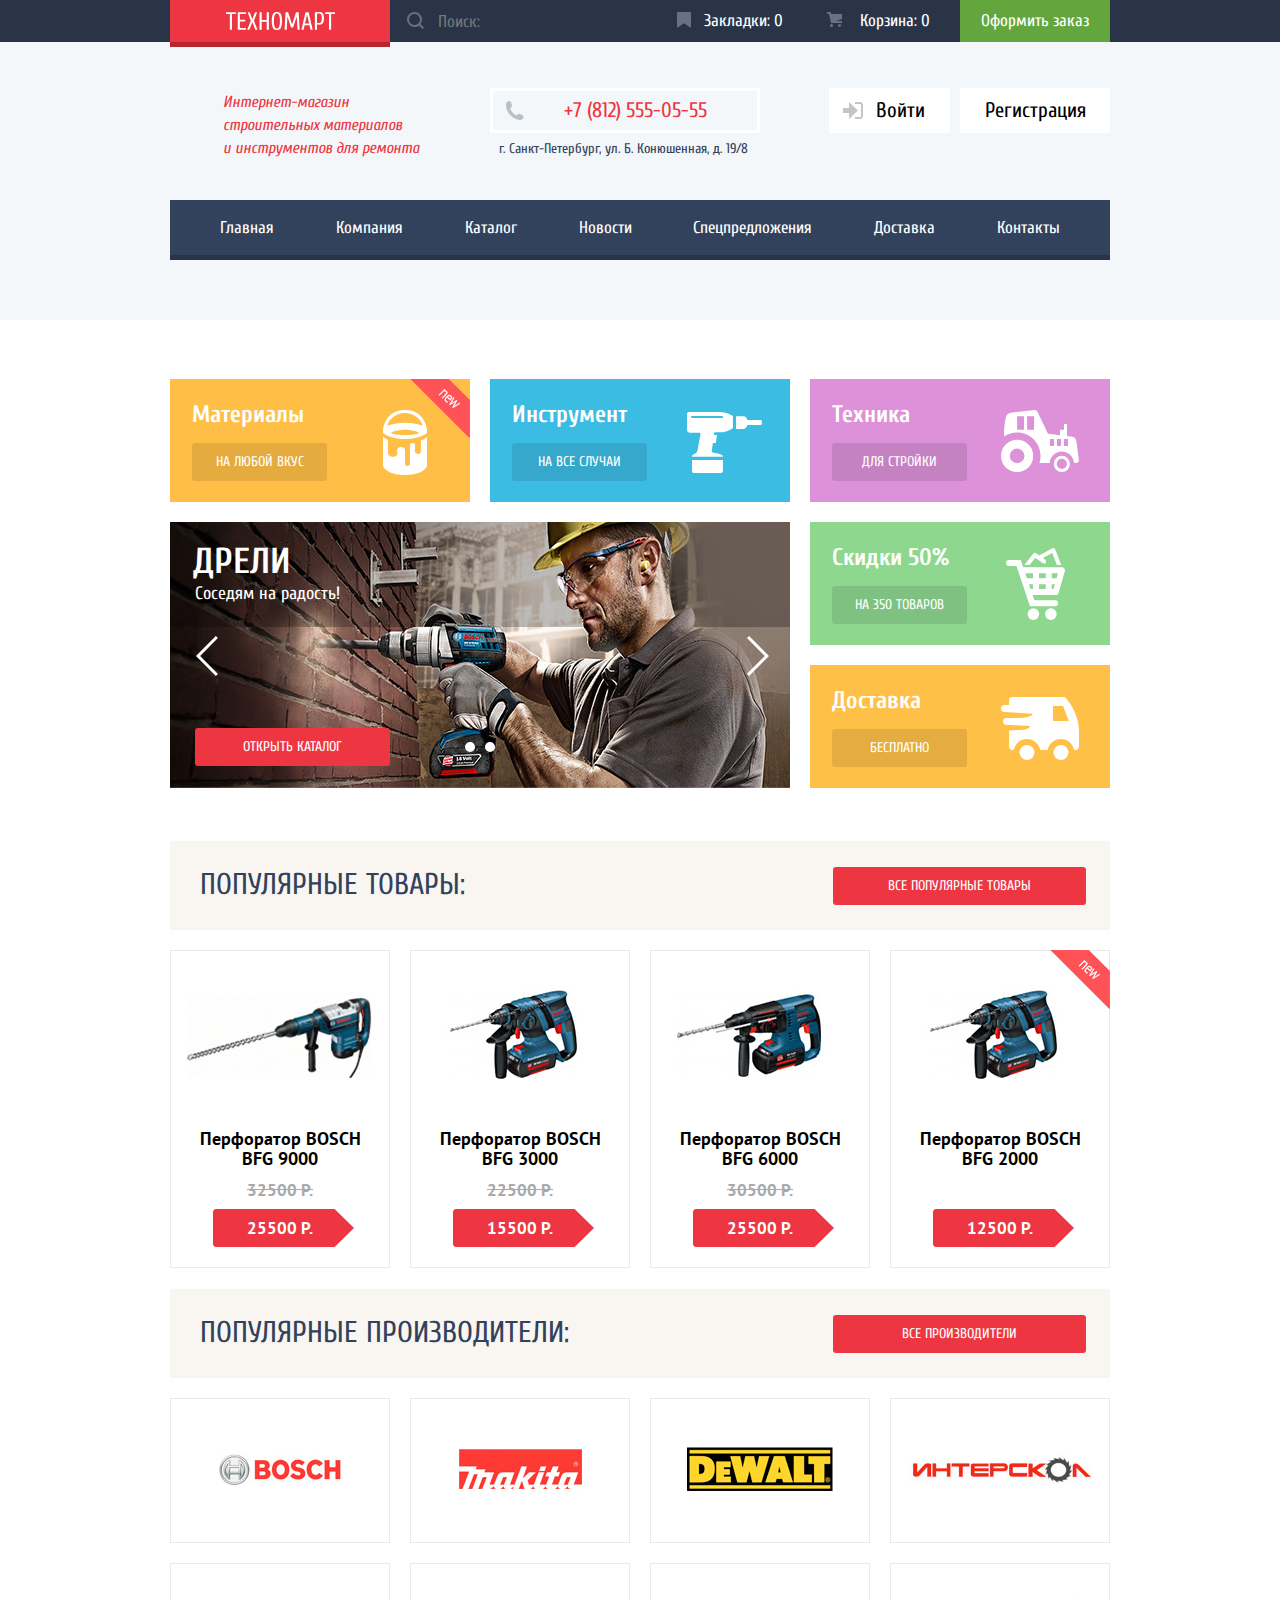
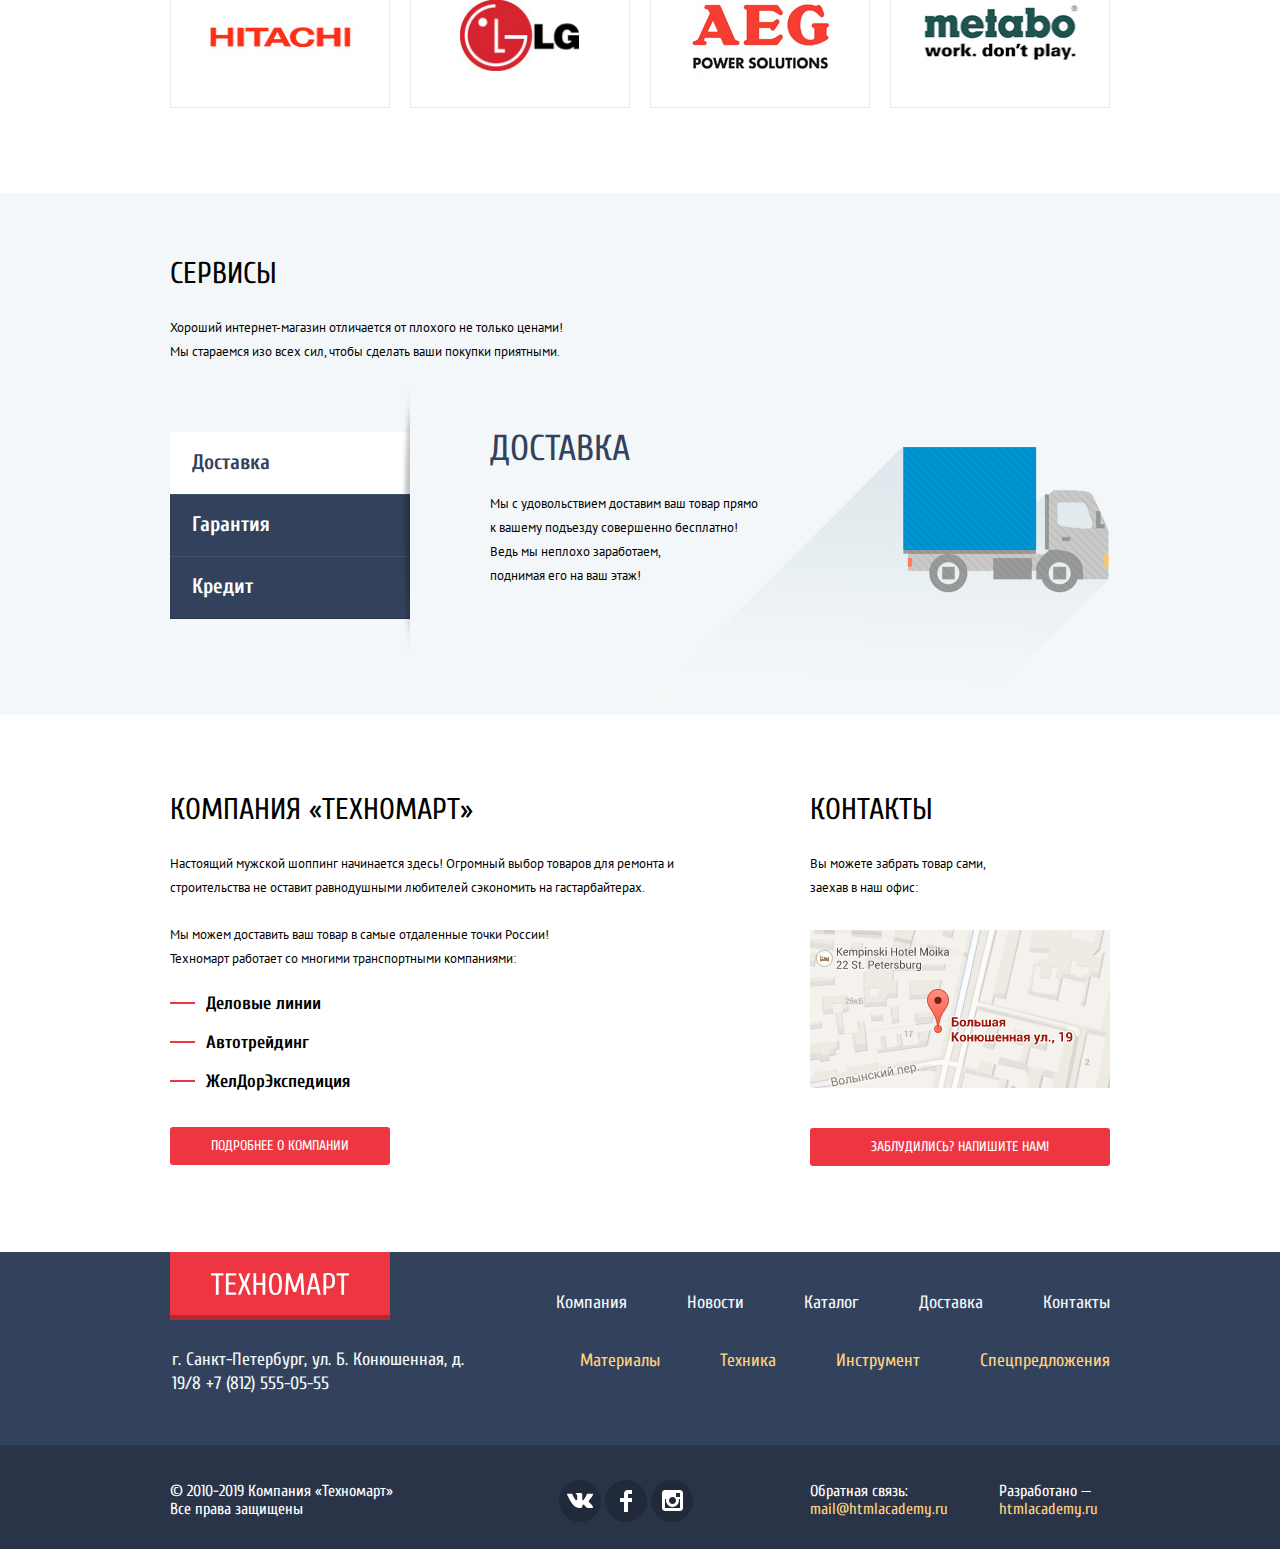
==== commit 4f0bb5c6: "js map, notify, feedback fix" ====
--- a/index.html
+++ b/index.html
@@ -113,12 +113,12 @@
                   <img src="img/icon-right.svg" width="22" height="40" alt=""></button>
                 </li>
               </ul>
-              <ul class="list-style" aria-label="Навигация по слайдеру">
+              <ul class="list-dots list-style" aria-label="Навигация по слайдеру">
                 <li>
-                  <button type="button" class="slider-dots-1" aria-label="К слайдеру 1"></button>
+                  <button type="button" class="slider-dots slider-dot-1" aria-label="К слайдеру 1"></button>
                 </li>
                 <li>
-                  <button type="button" class="slider-dots-2" aria-label="К слайдеру 2"></button>
+                  <button type="button" class="slider-dots slider-dot-2" aria-label="К слайдеру 2"></button>
                 </li>
               </ul>
             </div>
@@ -425,11 +425,21 @@
       </div>
     </footer>
     <div class="overlay"></div>
+    <section class="container modal-notify">
+      <h2 class="visually-hidden">Уведомление</h2>
+      <p class="notify">Товар добавлен в корзину!</p>
+      <div class="notify-button">
+        <a class="button" href="">Оформить заказ</a>
+        <a class="button button-continue" href="">Продолжить покупки</a>
+      </div>
+      <button class="button-close" type="button" aria-label="Закрыть модальное окно">
+        <img src="img/form-close.svg" width="21" height="21" alt="" aria-hidden="true">
+      </button>
+    </section>
     <section class="container modal-map">
       <h2 class="visually-hidden">Как проехать</h2>
-      <a href="https://yandex.ru/maps/2/saint-petersburg/?ll=30.323055%2C59.938631&mode=search&sll=30.323055%2C59.938631&source=wizgeo&text=%D0%A0%D0%BE%D1%81%D1%81%D0%B8%D1%8F%2C%20%D0%A1%D0%B0%D0%BD%D0%BA%D1%82-%D0%9F%D0%B5%D1%82%D0%B5%D1%80%D0%B1%D1%83%D1%80%D0%B3%2C%20%D0%91%D0%BE%D0%BB%D1%8C%D1%88%D0%B0%D1%8F%20%D0%9A%D0%BE%D0%BD%D1%8E%D1%88%D0%B5%D0%BD%D0%BD%D0%B0%D1%8F%20%D1%83%D0%BB%D0%B8%D1%86%D0%B0%2C%2019%2F8&utm_medium=maps-desktop&utm_source=serp&z=16">
-        <img src="img/map-big.jpg" width="940" height="446" alt="Адрес нашего магазина: город Санкт-Петербург, улица Большая Конюшенная, дом  19/8">
-      </a>
+      <iframe src="https://yandex.ru/map-widget/v1/-/CGeoJF2t" width="940" height="446" allowfullscreen="true"></iframe>
+      <img src="img/map-big.jpg" width="940" height="446" alt="Адрес нашего магазина: город Санкт-Петербург, улица Большая Конюшенная, дом  19/8">
       <button class="button-close" type="button" aria-label="Закрыть модальное окно">
         <img src="img/form-close.svg" width="21" height="21" alt="" aria-hidden="true">
       </button>
@@ -459,6 +469,6 @@
         <img src="img/form-close.svg" width="21" height="21" alt="" aria-hidden="true">
       </button>
     </section>
-    <script src="js/script-index.js"></script>
+    <script src="js/script.js"></script>
   </body>
 </html>
--- a/css/style.css
+++ b/css/style.css
@@ -709,16 +709,16 @@
   justify-content: space-between;
 }
 
+.slider div {
+  z-index: 1;
+}
+
 .slider-1 {
   display: none;
 }
 
 .slider-2 {
   display: flex;
-}
-
-.slider div {
-  z-index: 1;
 }
 
 .slider-title {
@@ -770,30 +770,29 @@
   right: 15px;
 }
 
-.slider-dots-1 {
+.slider-dots {
   width: 10px;
   height: 10px;
   padding: 0;
   position: absolute;
-  bottom: 36px;
-  left: 295px;
   border: 2px solid #fff;
   border-radius: 50%;
   background-color: #fff;
   cursor: pointer;
 }
 
-.slider-dots-2 {
-  width: 10px;
-  height: 10px;
-  padding: 0;
-  position: absolute;
+.slider-dot-1 {
+  bottom: 36px;
+  left: 295px;
+}
+
+.slider-dot-2 {
   bottom: 36px;
   right: 295px;
-  border: 2px solid #fff;
-  border-radius: 50%;
+}
+
+.slider-dot-show {
   background-color: #ee3643;
-  cursor: pointer;
 }
 
 /* section */
@@ -2032,6 +2031,46 @@
 }
 
 /* modal */
+
+@keyframes bounce {
+  0% {
+    transform: translateY(-2000px);
+  }
+
+  70% {
+    transform: translateY(30px);
+  }
+
+  90% {
+    transform: translateY(-10px);
+  }
+
+  100% {
+    transform: translateY(0);
+  }
+}
+
+@keyframes shake {
+  0%,
+  100% {
+    transform: translateX(0);
+  }
+
+  10%,
+  30%,
+  50%,
+  70%,
+  90% {
+    transform: translateX(-10px);
+  }
+
+  20%,
+  40%,
+  60%,
+  80% {
+    transform: translateX(10px);
+  }
+}
 
 .overlay {
   display: none;
@@ -2064,6 +2103,24 @@
     z-index: 10;
 }
 
+.modal-map-show {
+  display: block;
+  animation: bounce 0.6s;
+}
+
+.modal-map img {
+  position: absolute;
+  top: 0;
+  left: 0;
+  z-index: 10;
+}
+
+.modal-map iframe {
+  position: relative;
+  border: none;
+  z-index: 20;
+}
+
 .modal-feedback {
   width: 620px;
   min-height: 423px;
@@ -2083,6 +2140,11 @@
 
 .modal-feedback-show {
   display: flex;
+  animation: bounce 0.6s;
+}
+
+.modal-feedback-error {
+  animation: shake 0.6s;
 }
 
 .form-feedback {
@@ -2195,6 +2257,7 @@
 
 .modal-notify-show {
   display: flex;
+  animation: bounce 0.6s;
 }
 
 .notify {
@@ -2235,7 +2298,7 @@
   flex-grow: 1;
 }
 
-.notify-button .button-white {
+.notify-button .button-continue {
   color: #000;
   background-color: #fff;
 }
@@ -2250,4 +2313,5 @@
   border: none;
   background-color: transparent;
   cursor: pointer;
-}
+  z-index: 50;
+}
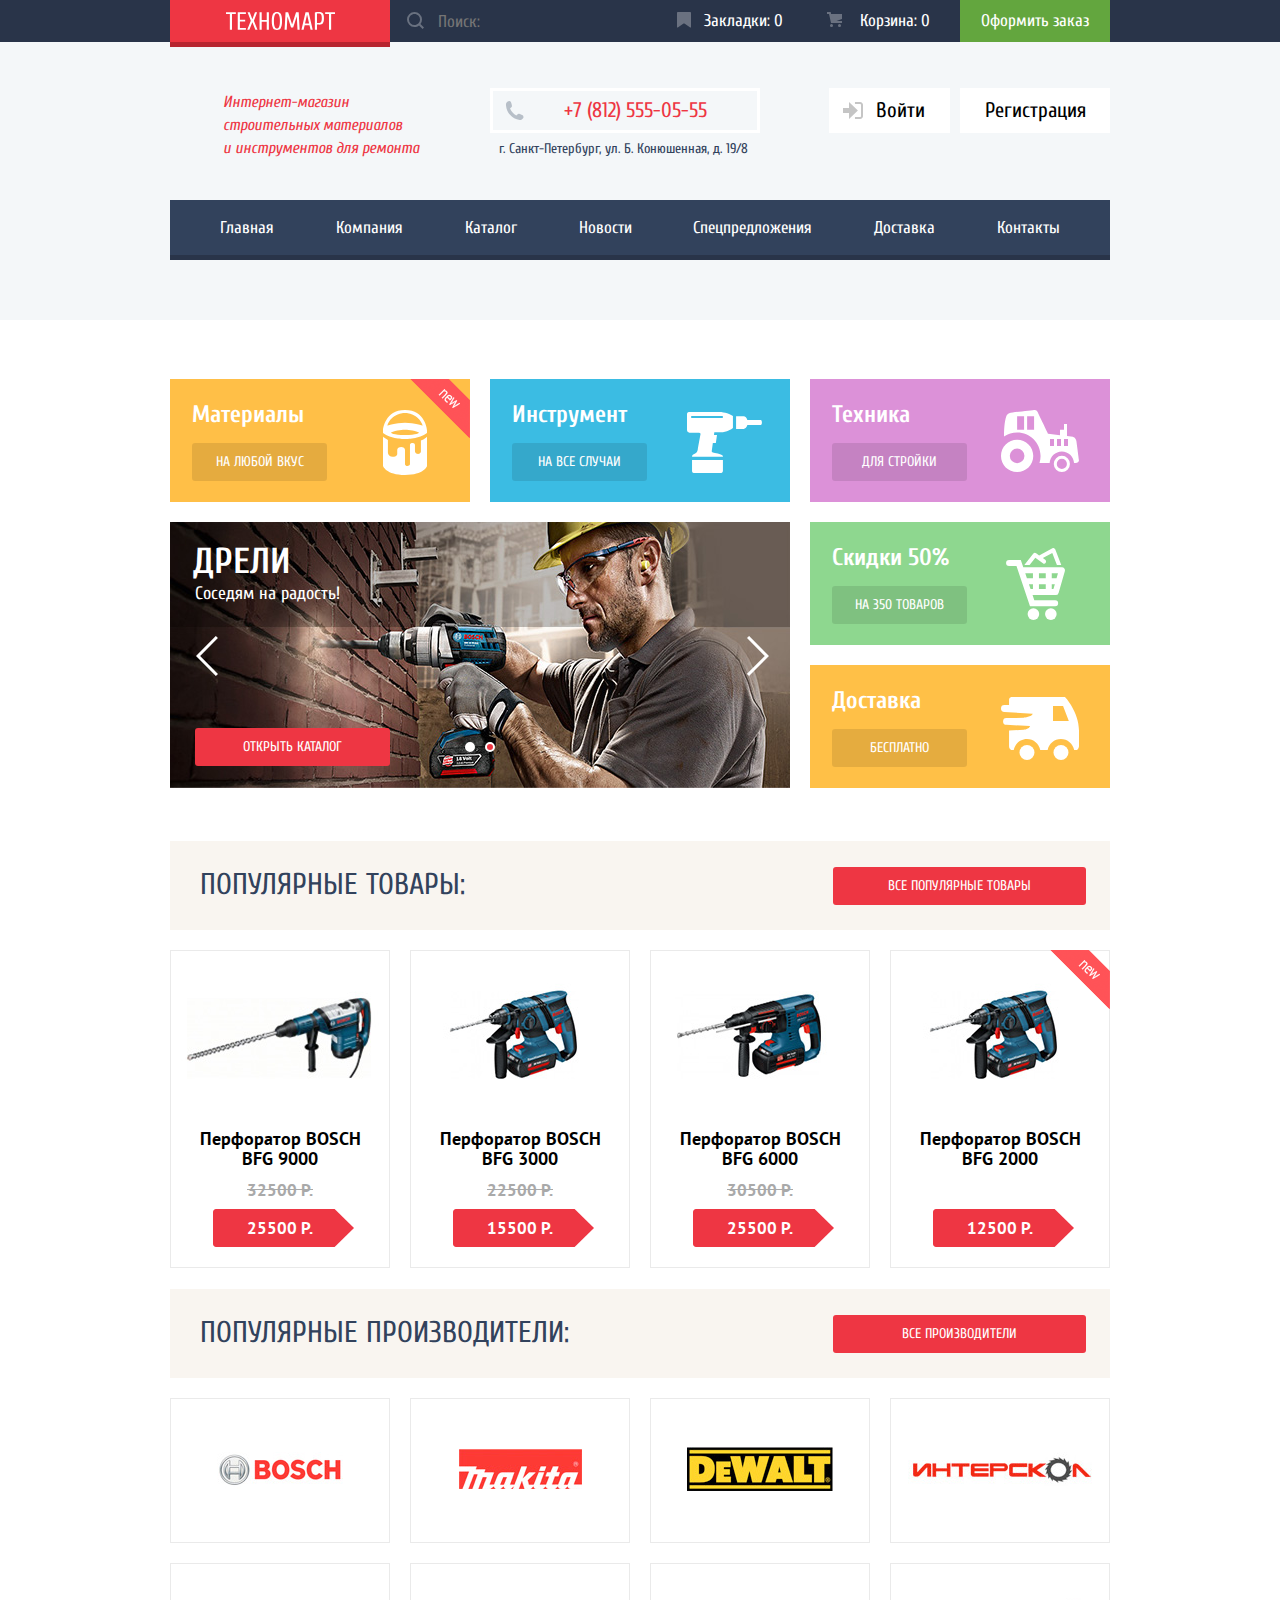
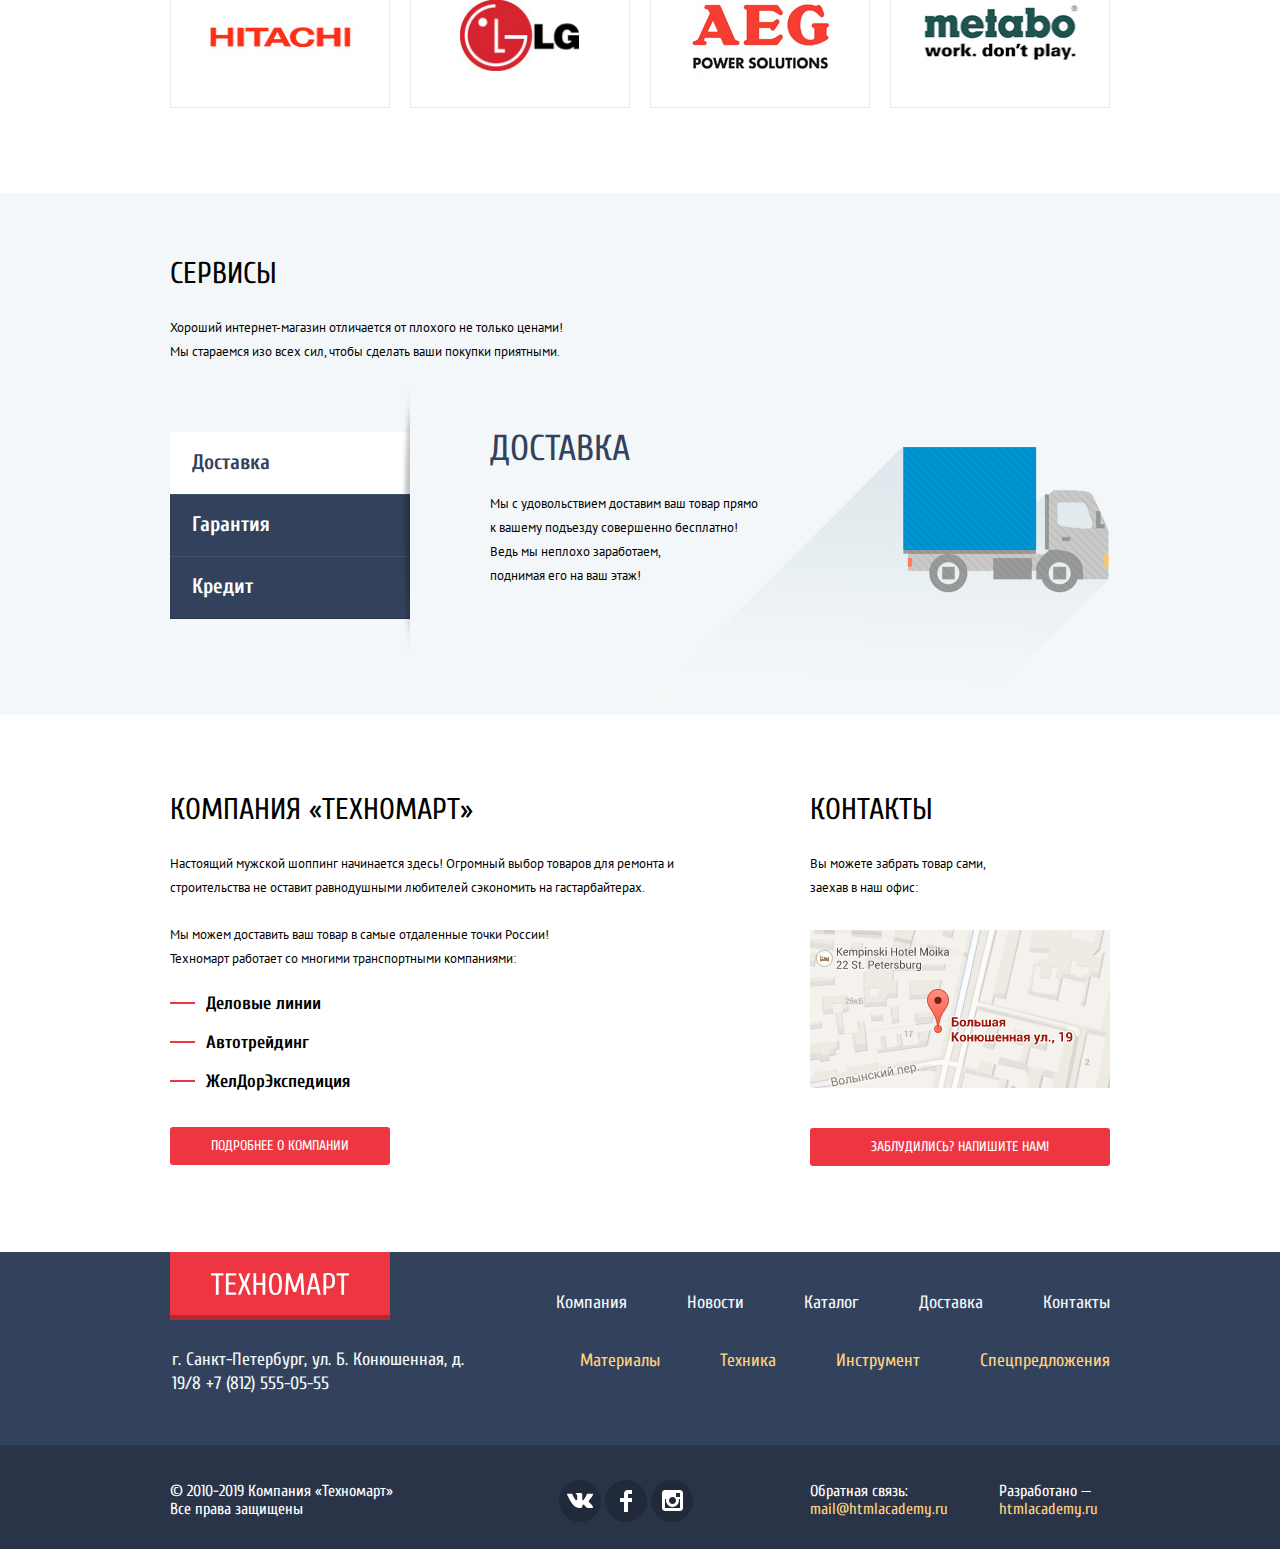
==== commit 92347790: "bad value iframe" ====
--- a/index.html
+++ b/index.html
@@ -4,7 +4,7 @@
     <meta charset="utf-8">
     <title>Интернет-магазин «Техномарт»</title>
     <link href="css/normalize.css" rel="stylesheet">
-    <link href="css/style.css" rel="stylesheet">
+    <link href="css/style-min.css" rel="stylesheet">
     <link href="https://fonts.googleapis.com/css?family=Cuprum:400,400i,700&display=swap&subset=cyrillic" rel="stylesheet">
     <link href="https://fonts.googleapis.com/css?family=PT+Sans:400,700&display=swap&subset=cyrillic" rel="stylesheet">
   </head>
@@ -66,7 +66,7 @@
     <main>
       <section class="promo">
         <div class="container">
-          <h2  class="visually-hidden">Каталог</h2>
+          <h2  class="visually-hidden">Главное меню</h2>
           <div class="promo-wrapper">
             <div class="promo-item promo-material">
               <h3 class="promo-item-title">Материалы</h3>
@@ -157,8 +157,8 @@
                     <img src="img/item-image-3.jpg" width="218" height="170" alt="Перфоратор BOSCH BFG 9000">
                   </div>
                   <p class="price-item">
-                    <span class="price">25500 Р.</span>
-                    <del class="old-price">32500 Р.</del>
+                    <span class="price" aria-label="Цена:">25500 Р.</span>
+                    <del class="old-price" aria-label="Старая цена:">32500 Р.</del>
                   </p>
                   <ul class="item-overlay list-style">
                     <li>
@@ -183,8 +183,8 @@
                     <img src="img/item-image-1.jpg" width="218" height="170" alt="Перфоратор BOSCH BFG 3000">
                   </div>
                   <p class="price-item">
-                    <span class="price">15500 Р.</span>
-                    <del class="old-price">22500 Р.</del>
+                    <span class="price" aria-label="Цена:">15500 Р.</span>
+                    <del class="old-price" aria-label="Старая цена:">22500 Р.</del>
                   </p>
                   <ul class="item-overlay list-style">
                     <li>
@@ -209,8 +209,8 @@
                     <img src="img/item-image-2.jpg" width="218" height="170" alt="Перфоратор BOSCH BFG 6000">
                   </div>
                   <p class="price-item">
-                    <span class="price">25500 Р.</span>
-                    <del class="old-price">30500 Р.</del>
+                    <span class="price" aria-label="Цена:">25500 Р.</span>
+                    <del class="old-price" aria-label="Старая цена:">30500 Р.</del>
                   </p>
                   <ul class="item-overlay list-style">
                     <li>
@@ -235,7 +235,7 @@
                     <img src="img/item-image-1.jpg" width="218" height="170" alt="Перфоратор BOSCH BFG 2000">
                   </div>
                   <p class="price-item">
-                    <span class="price">12500 Р.</span>
+                    <span class="price" aria-label="Цена:">12500 Р.</span>
                   </p>
                   <ul class="item-overlay list-style">
                     <li>
@@ -311,12 +311,12 @@
           </div>
           <div class="service-wrapper">
             <ul class="service-list list-style">
-              <li><a class="service-button active" href="">Доставка</a></li>
-              <li><a class="service-button" href="">Гарантия</a></li>
-              <li><a class="service-button" href="">Кредит</a></li>
+              <li><a class="service-button delivery-button service-active" href="">Доставка</a></li>
+              <li><a class="service-button guarantee-button" href="">Гарантия</a></li>
+              <li><a class="service-button credit-button" href="">Кредит</a></li>
             </ul>
             <ul class="service-page-wrapper list-style">
-              <li class="service-page delivery-page">
+              <li class="service-page delivery-page page-show">
                 <h4 class="service-page-title">Доставка</h4>
                 <p class="text">Мы&nbsp;с&nbsp;удовольствием доставим ваш товар прямо<br> к&nbsp;вашему подъезду совершенно бесплатно! Ведь&nbsp;мы&nbsp;неплохо заработаем,<br> поднимая его на&nbsp;ваш этаж!</p>
                 <img src="img/delivery.png" width="468" height="261" alt="Синий грузовичок">
@@ -438,7 +438,7 @@
     </section>
     <section class="container modal-map">
       <h2 class="visually-hidden">Как проехать</h2>
-      <iframe src="https://yandex.ru/map-widget/v1/-/CGeoJF2t" width="940" height="446" allowfullscreen="true"></iframe>
+      <iframe src="https://yandex.ru/map-widget/v1/-/CGeoJF2t" width="940" height="446"></iframe>
       <img src="img/map-big.jpg" width="940" height="446" alt="Адрес нашего магазина: город Санкт-Петербург, улица Большая Конюшенная, дом  19/8">
       <button class="button-close" type="button" aria-label="Закрыть модальное окно">
         <img src="img/form-close.svg" width="21" height="21" alt="" aria-hidden="true">
--- a/css/style-min.css
+++ b/css/style-min.css
@@ -0,0 +1 @@
+html{box-sizing:border-box}*,::before,::after{box-sizing:inherit}body{min-width:960px;position:relative;margin:0;padding:0;font-family:"Cuprum","Arial",sans-serif;color:#000}a{text-decoration:none}img{max-width:100%;height:auto}.list-style{list-style:none;margin:0;padding:0}.text{margin:0;font-family:"PT Sans","Arial",sans-serif;font-size:13px;line-height:24px}.visually-hidden{position:absolute;width:1px;height:1px;margin:-1px;border:0;padding:0;clip:rect(0 0 0 0);overflow:hidden}.button{height:38px;padding:0 10px;display:flex;justify-content:center;align-items:center;border-radius:3px;border:none;font-size:14px;line-height:18px;text-align:center;color:#fff;background-color:#ee3643;text-transform:uppercase;cursor:pointer}.button:hover,.button:focus{background-color:#ca2c37}.button:active{background-color:#ba2732}.container{width:960px;margin:0 auto;padding:0 10px;display:flex}.main-header{min-height:320px;margin-bottom:59px;background-color:#f4f7f9}.header-top{min-height:42px;margin-bottom:46px;background-color:#293449}.header-top .container{min-height:42px;display:flex;flex-wrap:wrap;align-items:center;justify-content:flex-end;background-color:#293449}.header-top a{font-size:17px;line-height:18px;color:#fff}.logo-index,.logo-top{width:220px;height:42px;display:flex;justify-content:center;align-items:center;box-shadow:0 5px 0 0 #B72530;background-color:#ee3643}.logo-top:hover,.logo-top:focus{background-color:#ca2c37}.logo-top:active{background-color:#ba2732}.header-search{width:270px;position:relative}.search{width:270px;height:42px;padding:0;padding-left:48px;font-size:17px;line-height:18px;border:none;color:#fff;background-color:#293449;outline:none}.search:hover{background-color:#212a3a}.search:focus{color:#000;background-color:#fff}.header-search .button-search{width:17px;height:17px;padding:0;position:absolute;top:12px;left:17px;order:-1;border:none;background-color:#293449;cursor:pointer}.button-search:hover .icon-search,.button-search:focus .icon-search{opacity:1}.button-search:active .icon-search{fill:#ee3643}.search:hover + .button-search{background-color:#212a3a}.search:hover + .button-search .icon-search{opacity:1}.search:focus + .button-search{background-color:#fff}.search:focus + .button-search .icon-search{fill:#ee3643}.header-bookmark{width:150px;height:42px;padding-left:17px;position:relative;display:flex;justify-content:center;align-items:center;background-color:#293449}.icon-bookmark{position:absolute;top:12px;left:17px;margin-right:13px;opacity:.3}.header-bookmark:hover,.header-bookmark:focus{background-color:#212a3a}.header-bookmark:active{color:rgba(255,255,255,0.5)}.header-bookmark:hover .icon-bookmark,.header-bookmark:focus .icon-bookmark{opacity:1}.header-bookmark:active .icon-bookmark{opacity:.5}.header-bookmark.active{background-color:#ee3643}.header-bookmark.active:hover,.header-bookmark.active:focus{background-color:#ca2c37}.header-bookmark.active:active{background:#ba2732}.header-bookmark.active:hover .icon-cart,.header-bookmark.active:focus .icon-cart{opacity:1}.header-bookmark.active:active .icon-cart{opacity:.5}.header-cart{width:150px;height:42px;padding-left:19px;position:relative;display:flex;justify-content:center;align-items:center;background-color:#293449}.icon-cart{position:absolute;top:12px;left:17px;margin-right:17px;opacity:.3}.header-cart:hover,.header-cart:focus{background-color:#212a3a}.header-cart:active{color:rgba(255,255,255,0.5)}.header-cart:hover .icon-cart,.header-cart:focus .icon-cart{opacity:1}.header-cart:active .icon-cart{opacity:.5}.header-cart.active{background-color:#ee3643}.header-cart.active:hover,.header-cart.active:focus{background-color:#ca2c37}.header-cart.active:active{background:#ba2732}.header-cart.active:hover .icon-cart,.header-cart.active:focus .icon-cart{opacity:1}.header-cart.active:active .icon-cart{opacity:.5}.header-buy{width:150px;height:42px;display:flex;justify-content:center;align-items:center;background-color:#63a63e}.header-buy:hover,.header-buy:focus{background-color:#5fbb2d}.header-buy:active{color:rgba(255,255,255,0.5);background-color:#518534}.header-middle{padding-bottom:39px;background-color:#f4f7f9}.title{width:200px;min-height:69px;margin:0;margin-top:3px;margin-right:70px;margin-left:53px;font-size:16px;line-height:23px;font-weight:400;font-style:italic;color:#ee3643}.header-contacts{width:270px;margin-right:51px;display:flex;flex-direction:column;align-items:center}.phone{width:270px;height:45px;padding:0;padding-left:71px;position:relative;border:3px solid #fff;display:flex;align-items:center;font-size:21px;color:#ee3643}.phone img{position:absolute;top:10px;left:12px}.address{width:inherit;margin:0;padding:0;padding:4px 9px 0;font-size:14px;line-height:24px;color:#32425c}.user-menu{min-width:299px;max-width:299px;display:flex;flex-wrap:wrap;justify-content:flex-end;align-content:flex-start}.user-item{height:45px;padding:0 25px;margin-bottom:5px;margin-left:10px;display:flex;justify-content:center;align-items:center;flex-grow:1;font-size:21px;color:#000;background-color:#fff}.user-login{width:121px;position:relative;display:flex;flex-grow:0;justify-content:flex-end;align-items:center}.user-login svg{position:absolute;top:14px;left:14px}.user-item:hover,.user-item:focus{color:#ee3643}.user-item:active{color:rgba(0,0,0,0.3)}.user-item:hover path,.user-item:focus path{fill:#32425c}.user-item:active path{fill:#c5c5c5}.user-reg{width:150px;display:flex;flex-grow:0;justify-content:center;align-items:center}.user-profile{width:249px;margin-left:0;padding:0 0 0 46px;position:relative;display:flex;justify-content:flex-start;align-items:center;flex-grow:0}.user-profile:hover,.user-profile:focus{color:#000}.user-profile svg{position:absolute;left:14px}.user-logout{width:50px;margin:0 0 5px;padding:10px 4px;display:flex;flex-grow:0}.user-login-menu{width:299px;min-height:18px;margin-top:2px;padding-right:71px;padding-left:17px;display:flex;flex-wrap:wrap;justify-content:space-between;align-items:center}.user-login-menu li{position:relative}.user-login-menu li:nth-child(2n){padding-left:31px}.user-login-menu li:nth-child(2n)::before{content:"";position:absolute;top:7px;left:13px;border-radius:5px;border:2px solid #32425c}.user-login-menu a{font-size:16px;line-height:16px;text-decoration:underline;color:#32425c}.user-login-menu a:hover,.user-login-menu a:focus{color:#ee3643}.user-login-menu a:active{color:rgba(0,0,0,0.3)}.header-down{padding-bottom:60px}.main-navigation{width:940px;background-color:#32425c;box-shadow:inset 0 -5px 0 0 #293449}.site-navigation{min-height:60px;padding-right:19px;padding-left:19px;margin:0;display:flex;flex-wrap:wrap;justify-content:center;align-items:stretch}.site-navigation li{min-width:114px;height:60px;display:flex;flex-grow:1;justify-content:center;align-items:stretch}.site-navigation a{padding:0 30px;padding-bottom:4px;display:flex;flex-grow:1;justify-content:center;align-items:center;font-size:17px;color:#fff}.site-navigation a:hover,.site-navigation a:focus{background-color:#293449}.site-navigation a:active{color:rgba(255,255,255,0.5)}.promo{margin-bottom:33px}.promo-wrapper{width:940px;min-height:409px;display:flex;flex-wrap:wrap;justify-content:space-between;align-content:space-between}.right-promo-wrapper{min-height:286px;display:flex;flex-direction:column;justify-content:space-between}.promo-item{width:300px;height:123px;margin-bottom:20px;padding:15px 22px;position:relative;display:flex;flex-direction:column;justify-content:space-around;flex-wrap:wrap;color:#fff}.promo-material{background-color:#ffbf47}.promo-material .new-flag{position:absolute;top:0;left:240px;z-index:1}.promo-tool{background-color:#3bbce3}.promo-equipment{background-color:#dc91d8}.promo-sale{background-color:#8ed78f}.promo-delivery{background-color:#ffc047}.promo-item-title{font-size:24px;margin:0;font-weight:700;line-height:30px}.promo-button{width:135px;background-color:rgba(0,0,0,0.1)}.promo-button:hover,.promo-button:focus{background-color:rgba(0,0,0,0.2)}.promo-button:active{background-color:rgba(0,0,0,0.3)}.promo-item img{position:absolute}.promo-material img{top:31px;left:213px}.promo-tool img{top:33px;left:197px}.promo-equipment img{top:31px;left:191px}.promo-sale img{top:26px;left:196px}.promo-delivery img{top:32px;left:191px}.slider-promo{width:620px;height:266px;margin-bottom:20px;position:relative;display:flex;background-color:#32425c}.slider{height:266px;padding-top:19px;padding-bottom:22px;flex-direction:column;justify-content:space-between}.slider div{z-index:1}.slider-1{display:none}.slider-2{display:flex}.slider-title{padding-left:23px;margin:0;font-weight:700;text-transform:uppercase;font-size:36px;color:#fff}.slider-comment{padding-left:25px;margin:0;font-size:18px;line-height:24px;color:#fff}.slider-image{position:absolute;z-index:0;top:0;margin:0}.slider-button{margin-left:25px;width:195px;z-index:1}.button-left,.button-right{border:none;background:transparent;cursor:pointer}.button-left{position:absolute;top:113px;left:20px}.button-right{position:absolute;top:113px;right:15px}.slider-dots{width:10px;height:10px;padding:0;position:absolute;border:2px solid #fff;border-radius:50%;background-color:#fff;cursor:pointer}.slider-dot-1{bottom:36px;left:295px}.slider-dot-2{bottom:36px;right:295px;background-color:#ee3643}.slider-dot-show{background-color:#ee3643}.top-item{margin-bottom:1px}.top-item .container{flex-direction:column}.title-wrapper{min-height:89px;padding-right:24px;padding-left:30px;margin-bottom:20px;display:flex;justify-content:space-between;align-items:center;background-color:#f9f5f0}.section-title{margin:0;font-size:30px;font-weight:400;text-transform:uppercase;color:#32425c}.button-top-item,.button-manufacturer{min-width:253px}.catalog{width:700px;margin-bottom:60px}.catalog-items{display:flex;flex-wrap:wrap}.catalog-items li{display:flex;align-items:stretch;margin-right:20px;margin-bottom:20px}.catalog-item-wrapper .catalog-items li:nth-child(3n){margin-right:0}.index-item-wrapper .catalog-items li:nth-child(4n){margin-right:0}.card-item{width:220px;min-height:318px;position:relative;border:solid 1px #eaeaea;display:flex;flex-wrap:wrap;align-content:space-between}.card-item .new-flag{position:absolute;top:-1px;right:-1px;z-index:1}.card-item:hover{box-shadow:0 10px 25px 0 rgba(41,52,73,0.5)}.name-item{min-height:40px;margin:0;margin-top:4px;margin-bottom:4px;padding:0 15px;flex-grow:1}.name-item .name{display:flex;justify-content:center;font-family:"PT Sans","Arial",sans-serif;font-size:18px;line-height:20px;font-weight:700;color:#000}.card-item-image{width:218px;height:170px;margin-bottom:4px;order:-1}.price-item{min-height:94px;margin:0;position:relative;display:flex;flex-grow:1;flex-direction:column-reverse;align-items:center;font-family:"PT Sans","Arial",sans-serif;font-size:17px;line-height:18px;font-weight:700}.price-item::before{content:"";position:absolute;bottom:20px;left:42px;width:141px;height:38px;background-image:url(../img/item-button.svg);background-repeat:no-repeat;background-position:0 0}.price{margin-top:10px;margin-bottom:30px;display:flex;justify-content:center;align-items:center;color:#fff;background-color:#ee3643;cursor:default;z-index:1}.old-price{margin:0;margin-top:5px;margin-bottom:10px;color:#a9a9a9;cursor:default}.card-item .item-overlay{width:218px;height:170px;position:absolute;top:1px;left:1px;display:flex;opacity:0;flex-direction:column;justify-content:center;align-items:center;background-color:#fff}.card-item:hover .item-overlay{opacity:1}.item-overlay:focus-within{opacity:1}.item-overlay li{margin:0;margin-bottom:8px}.card-button{width:135px;height:38px;display:flex;justify-content:center;align-items:center;font-size:14px;line-height:18px;font-family:"Cuprum","Arial",sans-serif;text-transform:uppercase;border-radius:3px;cursor:pointer}.button-buy{position:relative;border:none;box-shadow:inset 0 -3px #367315;color:#fff;background-color:#63a63e}.button-buy img{position:absolute;left:12px}.button-buy:hover,.button-buy:focus{background-color:#5fbb2d}.button-buy:active{background-color:#518534;box-shadow:none}.button-buy:hover .icon-cart,.button-buy:focus .icon-cart,.button-buy:active .icon-cart{opacity:1}.button-bookmark{border:3px solid #63a63e;color:#32425c;background-color:#fff}.button-bookmark:hover,.button-bookmark:focus{border:3px solid #32425c}.button-bookmark:active{opacity:.3;border:3px solid #32425c}.manufacturer{padding-bottom:65px}.manufacturer .container{flex-direction:column}.manufacturer-items{min-height:310px;display:flex;flex-wrap:wrap;justify-content:space-between;align-content:space-between}.manufacturer-item{display:flex;margin-bottom:20px}.manufacturer-item:hover,.manufacturer-item:focus{box-shadow:0 10px 25px 0 rgba(41,52,73,0.5);outline:none}.manufacturer-item:active{box-shadow:0 4px 10px 0 rgba(41,52,73,0.5);opacity:.3}.manufacturer-item a{width:220px;height:145px;display:flex;justify-content:center;align-items:center;border:1px solid #eaeaea}.manufacturer-item:nth-child(2) img{padding-bottom:4px}.manufacturer-item:nth-child(3) img{padding-bottom:4px}.manufacturer-item:nth-child(4) img{padding-bottom:14px}.manufacturer-item:nth-child(5) img{padding-top:4px;padding-left:2px}.manufacturer-item:nth-child(6) img{padding-right:2px}.manufacturer-item:nth-child(7) img{padding-bottom:2px}.manufacturer-item:nth-child(8) img{padding-bottom:6px;padding-left:2px}.service{min-height:522px;margin-bottom:78px;background-color:#f4f7f9}.service .container{position:relative;flex-direction:column}.service-heading-wrapper{min-height:110px;margin-top:60px;margin-bottom:64px;display:flex;flex-direction:column;justify-content:space-between}.service-title{padding-top:4px;padding-bottom:24px;margin:0;z-index:1;color:#000;font-size:30px;font-weight:400;text-transform:uppercase}.service-heading-wrapper .text{width:425px;min-height:37px;margin:0}.service-wrapper{display:flex}.service-list{min-height:183px;padding-top:4px;position:relative;display:flex;flex-direction:column}.service-list::after{content:"";position:absolute;width:10px;height:279px;right:0;top:-48px;background-image:url(../img/shadow.png);background-repeat:no-repeat;background-position:0 0}.service-list li{display:flex;flex-direction:column}.service-button{width:240px;height:62px;padding-bottom:2px;padding-left:22px;display:flex;align-items:center;box-shadow:0 1px 0 0 #293449,inset 0 1px 0 0 #405069;font-size:21px;font-weight:700;line-height:30px;color:#fff;background-color:#32425c}.service-button:hover,.service-button:focus{box-shadow:0 1px 0 0 #293449,inset 0 1px 0 0 #405069;color:#fff;background-color:#293449}.service-active{box-shadow:0 1px 0 0 #ffffff,inset 0 1px 0 0 #fff;color:#32425c;background-color:#fff}.service-active:hover,.service-active:focus{box-shadow:0 1px 0 0 #ffffff,inset 0 1px 0 0 #fff;color:#32425c;background-color:#fff}.service-page-wrapper{width:700px}.service-page{min-height:280px;position:relative;padding-left:80px;display:none;flex-direction:column}.page-show{display:flex}.service-page-title{padding-bottom:23px;margin:0;z-index:1;font-size:36px;font-weight:400;text-transform:uppercase;color:#32425c}.delivery-page .text{width:296px;margin:0;padding-bottom:27px;z-index:1}.guarantee-page .text{width:418px;margin:0;padding-bottom:27px;z-index:1}.credit-page .text{width:310px;margin:0;padding-bottom:27px;z-index:1}.service-page img{position:absolute;z-index:0}.service-page:first-child img{right:1px;bottom:0}.service-page:nth-child(2) img{right:-8px;bottom:0}.service-page:nth-child(3) img{right:-10px;bottom:0}.button-credit{width:195px}.bottom-column{justify-content:space-between;padding-bottom:86px}.info-title,.contacts-title{margin:0;margin-bottom:24px;text-transform:uppercase;font-weight:400;font-size:30px}.info .text{width:550px;margin-bottom:23px}.info .text:nth-of-type(2){width:415px}.button-info{width:220px}.partnership{padding-bottom:16px;padding-left:36px;font-size:18px;line-height:20px;font-weight:700}.partnership li{position:relative;padding-bottom:19px}.partnership li::before{content:"";position:absolute;display:block;width:25px;left:-36px;top:8px;border:1px solid #ee3643}.contacts .text{width:180px;padding-bottom:30px}.contact-map{margin-bottom:36px}.button-contact{width:300px}.breadcrumbs{position:relative}.breadcrumbs-list{display:flex;position:absolute;top:-39px}.breadcrumbs-list li{position:relative}.breadcrumbs-list li:not(:first-child){margin-left:40px}.breadcrumbs-list li:not(:first-child)::before{content:"";position:absolute;width:9px;height:9px;left:-25px;top:6px;border-left:1px solid #c1c6ce;border-bottom:1px solid #c1c6ce;transform:rotate(225deg)}.breadcrumbs-list a{color:#000;font-family:"PT Sans","Arial",sans-serif;font-size:13px;line-height:18px;text-transform:uppercase}.breadcrumbs-list .icon-home{margin-top:4px}.page-title{width:940px;min-height:89px;margin:0;padding-right:24px;padding-left:30px;margin-bottom:20px;display:flex;align-items:center;font-size:30px;font-weight:400;text-transform:uppercase;color:#32425c;background-color:#f2f6f8}.catalog-page-column{display:flex;justify-content:space-between}.filter{width:220px;display:flex;flex-direction:column}.filter-title{min-width:220px;min-height:38px;margin:0;padding-left:17px;margin-bottom:13px;display:flex;align-items:center;font-family:"PT Sans","Arial",sans-serif;font-size:13px;font-weight:400;line-height:18px;text-transform:uppercase;color:#000;border-radius:3px;background-color:#f7f3ec}.form-field{margin:0;padding:0;border:none}.form-legend{margin-bottom:13px;display:flex;font-family:"PT Sans","Arial",sans-serif;font-size:17px;line-height:30px;font-weight:700;text-transform:uppercase}.range-controls{height:80px;position:relative;display:flex;justify-content:center;align-items:center;margin-bottom:10px;border-radius:3px;background-color:#f7f3ec}.range-controls .scale{width:180px;height:2px;background-color:#d7dcde}.range-controls .bar{width:152px;height:2px;background-color:#00ca74}.range-runner{width:20px;height:20px;box-shadow:0 2px rgba(171,171,171,0.3);border-radius:50%;border:8px solid #fff;background-color:#ababab;cursor:pointer}.range-runner-min{position:absolute;top:30px;left:20px}.range-runner-max{position:absolute;top:30px;left:162px}.price-controls{height:38px;display:flex;justify-content:space-between;align-items:center}.form-field .range-price{width:95px;height:38px;font-family:"PT Sans","Arial",sans-serif;font-size:17px;line-height:18px;text-align:center;color:#000;border-radius:3px;border:none;background-color:#f7f3ec}.price-dash{width:10px;height:1px;border-bottom:1px solid #444}.divider{width:220px;margin:23px 0 17px;border-bottom:1px solid #e5e5e5}.form-developed li:not(:last-child),.form-power li:not(:last-child){margin-bottom:20px}.form-developed label,.form-power label{padding-left:18px;font-family:"PT Sans","Arial",sans-serif;font-size:15px;line-height:20px;text-transform:uppercase;position:relative}.form-developed input[type="checkbox"],.form-power input[type="radio"]{opacity:0}.form-developed label::before{content:"";position:absolute;top:-2px;left:-17px;width:23px;height:23px;background-image:url(../img/checkbox-off.svg);background-repeat:no-repeat;background-position:0 0}.form-developed label::after{content:"";position:absolute;top:-2px;left:-17px;width:27px;height:23px;background-image:url(../img/checkbox-on.svg);background-repeat:no-repeat;background-position:0 0}.form-developed input[type="checkbox"] + label::after{content:none}.form-developed input[type="checkbox"]:checked + label::after{content:""}.form-developed input[type="checkbox"]:checked + label::before{content:none}.form-developed input[type="checkbox"]:focus + label::before{outline:#3b99fc auto 5px}.form-developed input[type="checkbox"]:focus + label::after{outline:#3b99fc auto 5px}.form-power label::before{content:"";position:absolute;left:-17px;top:-3px;display:inline-block;vertical-align:middle;width:25px;height:25px;border-radius:50%;border:4px solid #c5c5c5}.form-power label::after{content:"";position:absolute;top:5px;left:-9px;display:inline-block;vertical-align:middle;width:9px;height:9px;border-radius:50%;background-color:#c5c5c5}.form-power input[type="radio"] + label::after{content:none}.form-power input[type="radio"]:checked + label::after{content:""}.form-power input[type="radio"]:focus + label::before{outline:#3b99fc auto 5px}.filter-button{min-width:140px;height:38px;margin-top:78px;display:flex;justify-content:center;align-items:center;border:1px solid #e5e5e5;font-family:"PT Sans","Arial",sans-serif;font-size:13px;line-height:18px;text-transform:uppercase;background-color:#fff;cursor:pointer}.sorting{min-height:38px;padding:0 0 0 17px;margin-bottom:20px;display:flex;justify-content:space-between;align-items:center;border-radius:3px;background-color:#f7f3ec}.sorting-title{margin:0;font-family:"PT Sans","Arial",sans-serif;font-size:13px;font-weight:400;line-height:18px;text-transform:uppercase;color:#000}.sorting-list{width:460px;margin:0;padding:9px 0;display:flex;flex-wrap:wrap;justify-content:flex-start}.sorting-list > li:not(:last-child){min-width:115px;margin-right:7px;padding-right:10px}.sorting-list a{font-family:"PT Sans","Arial",sans-serif;font-size:13px;line-height:18px;text-transform:uppercase;border-bottom:1px dotted #ee3643;color:rgba(0,0,0,0.3)}.sorting-list .active{border:none;color:#ee3643;cursor:default}.sorting-list a:hover:not(.active),.sorting-list a:focus:not(.active){border-bottom:1px solid #ee3643;color:#000}.sorting-list a:active:not(.active){border:none;color:#ee3643}.sorting-priority{width:40px;margin:0;margin-left:25px;display:flex;justify-content:space-between}.sorting-priority a{border:none}.sorting-priority a:hover:not(.active),.sorting-priority a:focus:not(.active){border:none}.sorting-priority a:active:not(.active){border:none}.sorting-navigation path{opacity:.3}.sorting-navigation.active path{opacity:1;fill:#ee3643}.sorting-navigation:hover:not(.active) path,.sorting-navigation:focus:not(.active) path{opacity:1;fill:#000}.sorting-navigation:active:not(.active) path{fill:#ee3643}.pagination-list{margin-top:32px;display:flex}.pagination-list li{margin-right:10px;display:flex;justify-content:center;align-items:center}.pagination-list li:last-child a{width:140px}.pagination-list a{width:38px;height:38px;display:flex;justify-content:center;align-items:center;font-family:"PT Sans","Arial",sans-serif;font-size:13px;line-height:18px;text-transform:uppercase;border:1px solid #e5e5e5;border-radius:3px;color:#000}.pagination-list .active{color:#fff;background-color:#ee3643;cursor:default}.pagination-list a:hover,.pagination-list a:focus{border:1px solid #bdc6ca}.pagination-list a:active{border:1px solid #ee3643}.aside{background-color:#f4f7f9}.aside .container{flex-direction:column;padding-top:63px;padding-bottom:68px}.aside-title{margin:0;margin-bottom:24px;font-size:30px;font-weight:400;text-transform:uppercase;color:#000}.aside-text{width:940px}.footer-up{background-color:#32425c;padding-bottom:28px}.footer-up .container{justify-content:space-between}.footer-logo-wrapper{display:flex;flex-direction:column}.logo-down{width:220px;height:68px;margin-bottom:28px;padding-bottom:4px;display:flex;justify-content:center;align-items:center;box-shadow:inset 0 -5px 0 0 rgba(0,0,0,0.24);background-color:#ee3643}.footer-address{width:325px;min-height:40px;margin:0;padding-left:2px;font-size:18px;line-height:24px;color:#f3f7f9;font-weight:400}.footer-address a{color:#f3f7f9}.footer-navigation-wrapper{display:flex;flex-direction:column;align-items:stretch;margin-top:39px}.footer-navigation{display:flex;flex-wrap:wrap;justify-content:flex-end;font-size:18px;line-height:24px;padding:0;margin:0}.footer-top-navigation{margin-bottom:34px}.footer-bottom-navigation{margin-bottom:44px}.footer-top-navigation li{padding-left:60px}.footer-top-navigation a{color:#f1f5f7}.footer-top-navigation a:hover,.footer-top-navigation a:focus{text-decoration:underline}.footer-top-navigation a:active{color:rgba(241,245,247,0.5);text-decoration:none}.footer-bottom-navigation li{padding-left:60px}.footer-bottom-navigation a{color:#ffd180}.footer-bottom-navigation a:hover,.footer-bottom-navigation a:focus{text-decoration:underline}.footer-bottom-navigation a:active{color:rgba(255,209,128,0.5);text-decoration:none}.footer-down{background-color:#293449;padding-top:35px;padding-bottom:27px}.copyright{width:228px;margin:0;margin-right:113px;padding-top:2px;font-size:16px;line-height:18px;color:#fff}.social-wrapper{margin:0 46px}.social{min-width:132px;display:flex;justify-content:space-between;padding-left:0;margin:0}.social li{display:flex;margin:0 2px}.social a{width:42px;height:42px;display:flex;justify-content:center;align-items:center;border-radius:50px;background-color:#212a3a}.social a:hover,.social a:focus{background-color:#ee3643}.social a:active{background-color:#ee3643}.footer-feedback-wrapper{width:300px;margin-left:69px;padding-top:2px;display:flex;justify-content:space-between}.footer-feedback,.footer-developed{width:135px;margin:0;font-size:16px;line-height:18px;color:#fff}.footer-developed{padding-left:24px}.footer-feedback a,.footer-developed a{color:#ffd180}.footer-feedback a:hover,.footer-developed a:hover{text-decoration:underline}.footer-feedback a:focus,.footer-developed a:focus{text-decoration:underline}.footer-feedback a:active,.footer-developed a:active{text-decoration:none;color:#ee3643}@keyframes bounce{0%{transform:translateY(-2000px)}70%{transform:translateY(30px)}90%{transform:translateY(-10px)}100%{transform:translateY(0)}}@keyframes shake{0%,100%{transform:translateX(0)}10%,30%,50%,70%,90%{transform:translateX(-10px)}20%,40%,60%,80%{transform:translateX(10px)}}.overlay{display:none;position:absolute;top:0;right:0;bottom:0;left:0;background-color:rgba(0,0,0,0.2)}.overlay-show{display:block}.modal-map{width:940px;height:446px;margin-top:-200px;margin-left:-470px;position:fixed;top:50%;left:50%;display:none;padding:0;background-color:#fff;box-shadow:0 -7px #ee3643,0 20px 40px 0 rgba(0,0,0,0.75);z-index:10}.modal-map-show{display:block;animation:bounce .6s}.modal-map img{position:absolute;top:0;left:0;z-index:10}.modal-map iframe{position:relative;border:none;z-index:20}.modal-feedback{width:620px;min-height:423px;margin-top:-200px;margin-left:-320px;position:fixed;top:50%;left:50%;display:none;padding:0;background-color:#fff;box-shadow:0 -7px #ee3643,0 20px 40px 0 rgba(0,0,0,0.75);z-index:10}.modal-feedback-show{display:flex;animation:bounce .6s}.modal-feedback-error{animation:shake .6s}.form-feedback{width:inherit;margin-top:46px;display:flex;flex-direction:column;align-items:center}.form-wrapper{width:480px;margin:0 70px;margin-bottom:13px;display:flex;flex-wrap:wrap;justify-content:space-between;align-content:flex-start}.form-item{width:240px;margin:0 0 20px;padding:0 10px;display:flex;flex-direction:column;flex-grow:1}.form-item.textarea{width:480px}.form-item label{display:block;margin-bottom:10px;font-size:18px;line-height:18px;font-weight:600}.form-item input{min-width:220px;height:38px;padding:0 15px;flex-grow:1;border-radius:3px;border:2px solid #dee3e4;background-color:#fff}.form-item textarea{width:460px;height:114px;padding:7px 15px;resize:none;border-radius:3px;border:2px solid #dee3e4;background-color:#fff}.form-button{width:620px;min-height:112px;padding:0 70px;position:relative;display:flex;flex-wrap:wrap;justify-content:center;align-items:center;background-color:#f1f1f1}.form-button .button{max-width:460px;margin:10px;text-align:center;flex-grow:1}.form-item input:hover,.form-item textarea:hover{border:2px solid #b5b5b5}.form-item input:focus,.form-item textarea:focus{outline:none;border:2px solid #ee3643}.modal-notify{width:620px;min-height:275px;margin-top:-138px;margin-left:-320px;padding:0;position:fixed;top:50%;left:50%;display:none;align-content:space-between;flex-wrap:wrap;background-color:#fff;z-index:10;box-shadow:0 -7px #ee3643,0 20px 40px 0 rgba(41,52,73,0.75)}.modal-notify-show{display:flex;animation:bounce .6s}.notify{width:458px;margin:53px 81px 56px;padding:10px;padding-left:98px;position:relative;font-size:30px}.notify::before{content:"";width:66px;height:66px;position:absolute;top:-5px;left:0;background:url(../img/modal-check.svg) no-repeat 0 0}.notify-button{width:620px;min-height:112px;padding:0 70px;position:relative;display:flex;flex-wrap:wrap;justify-content:center;align-items:center;background-color:#f1f1f1}.notify-button a{max-width:220px;margin:10px;text-align:center;flex-grow:1}.notify-button .button-continue{color:#000;background-color:#fff}.button-close{position:absolute;width:21px;height:21px;top:9px;right:9px;padding:0;border:none;background-color:transparent;cursor:pointer;z-index:50}
